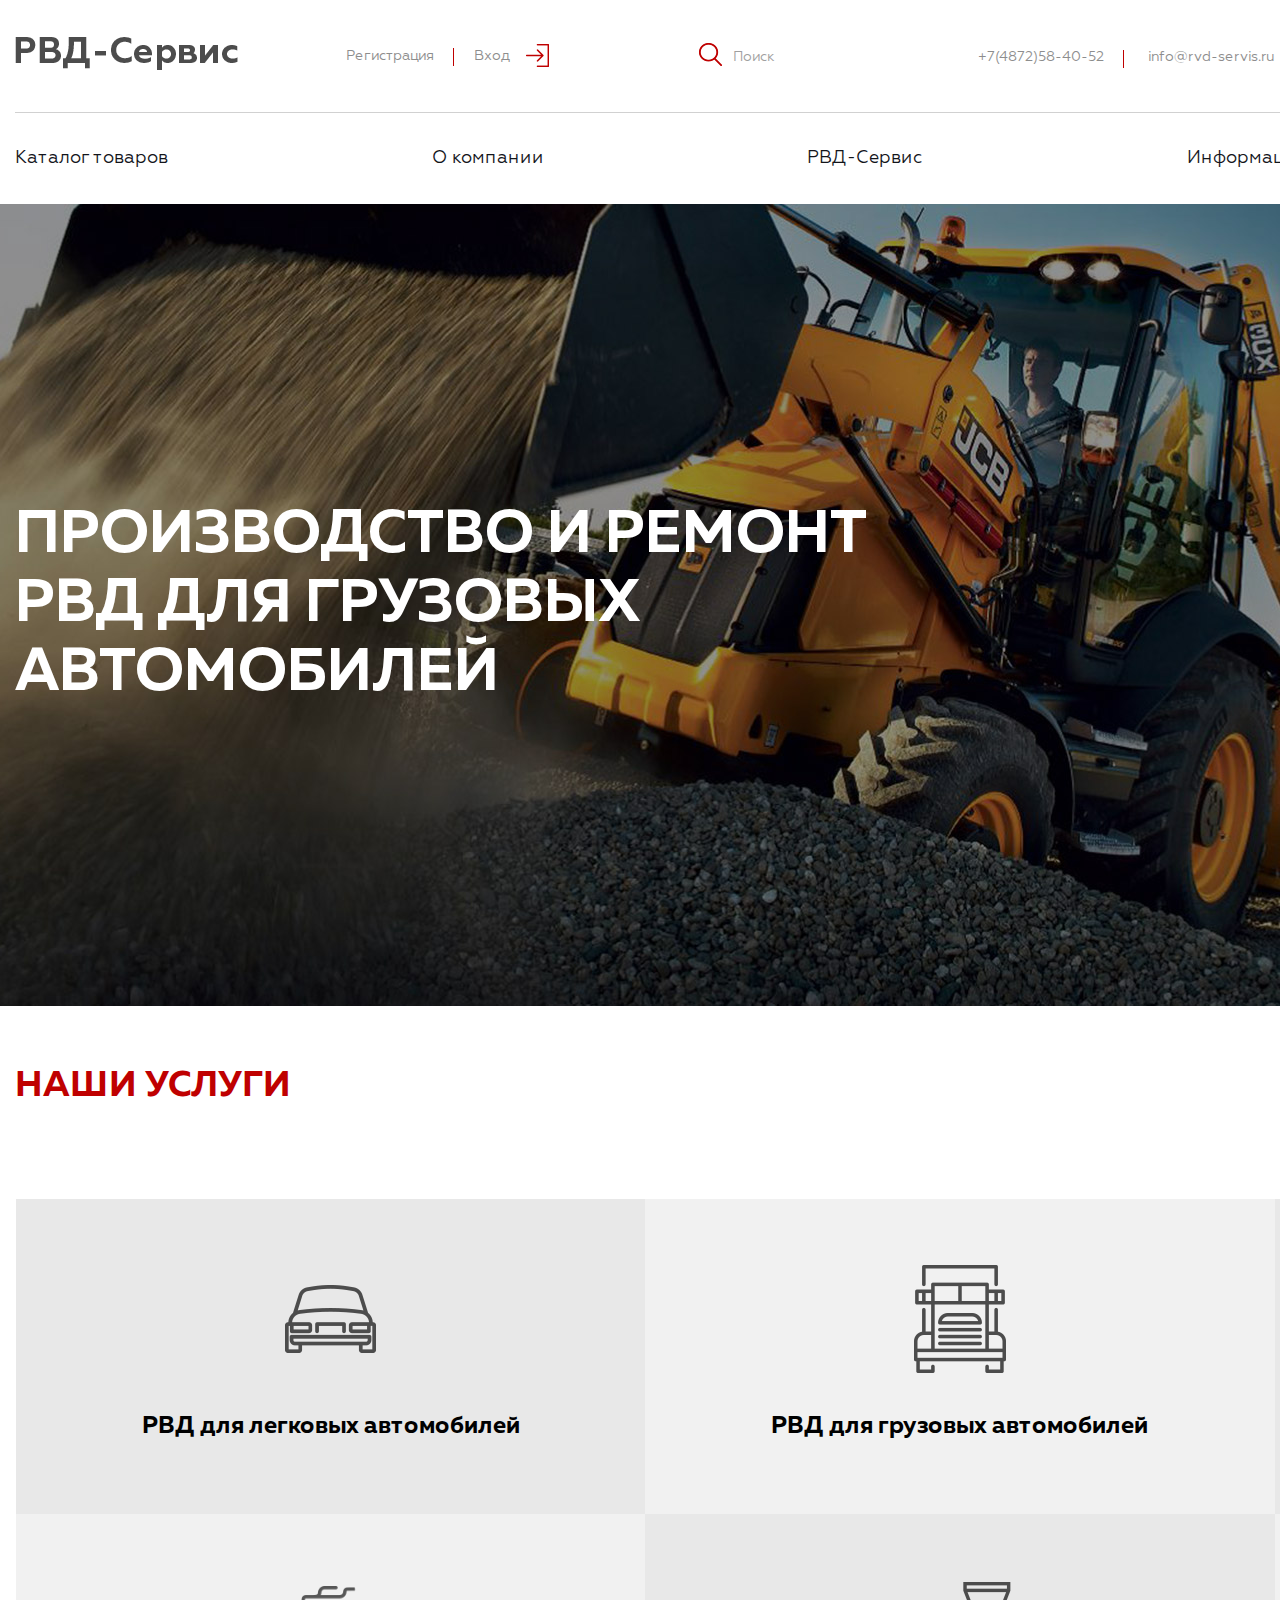
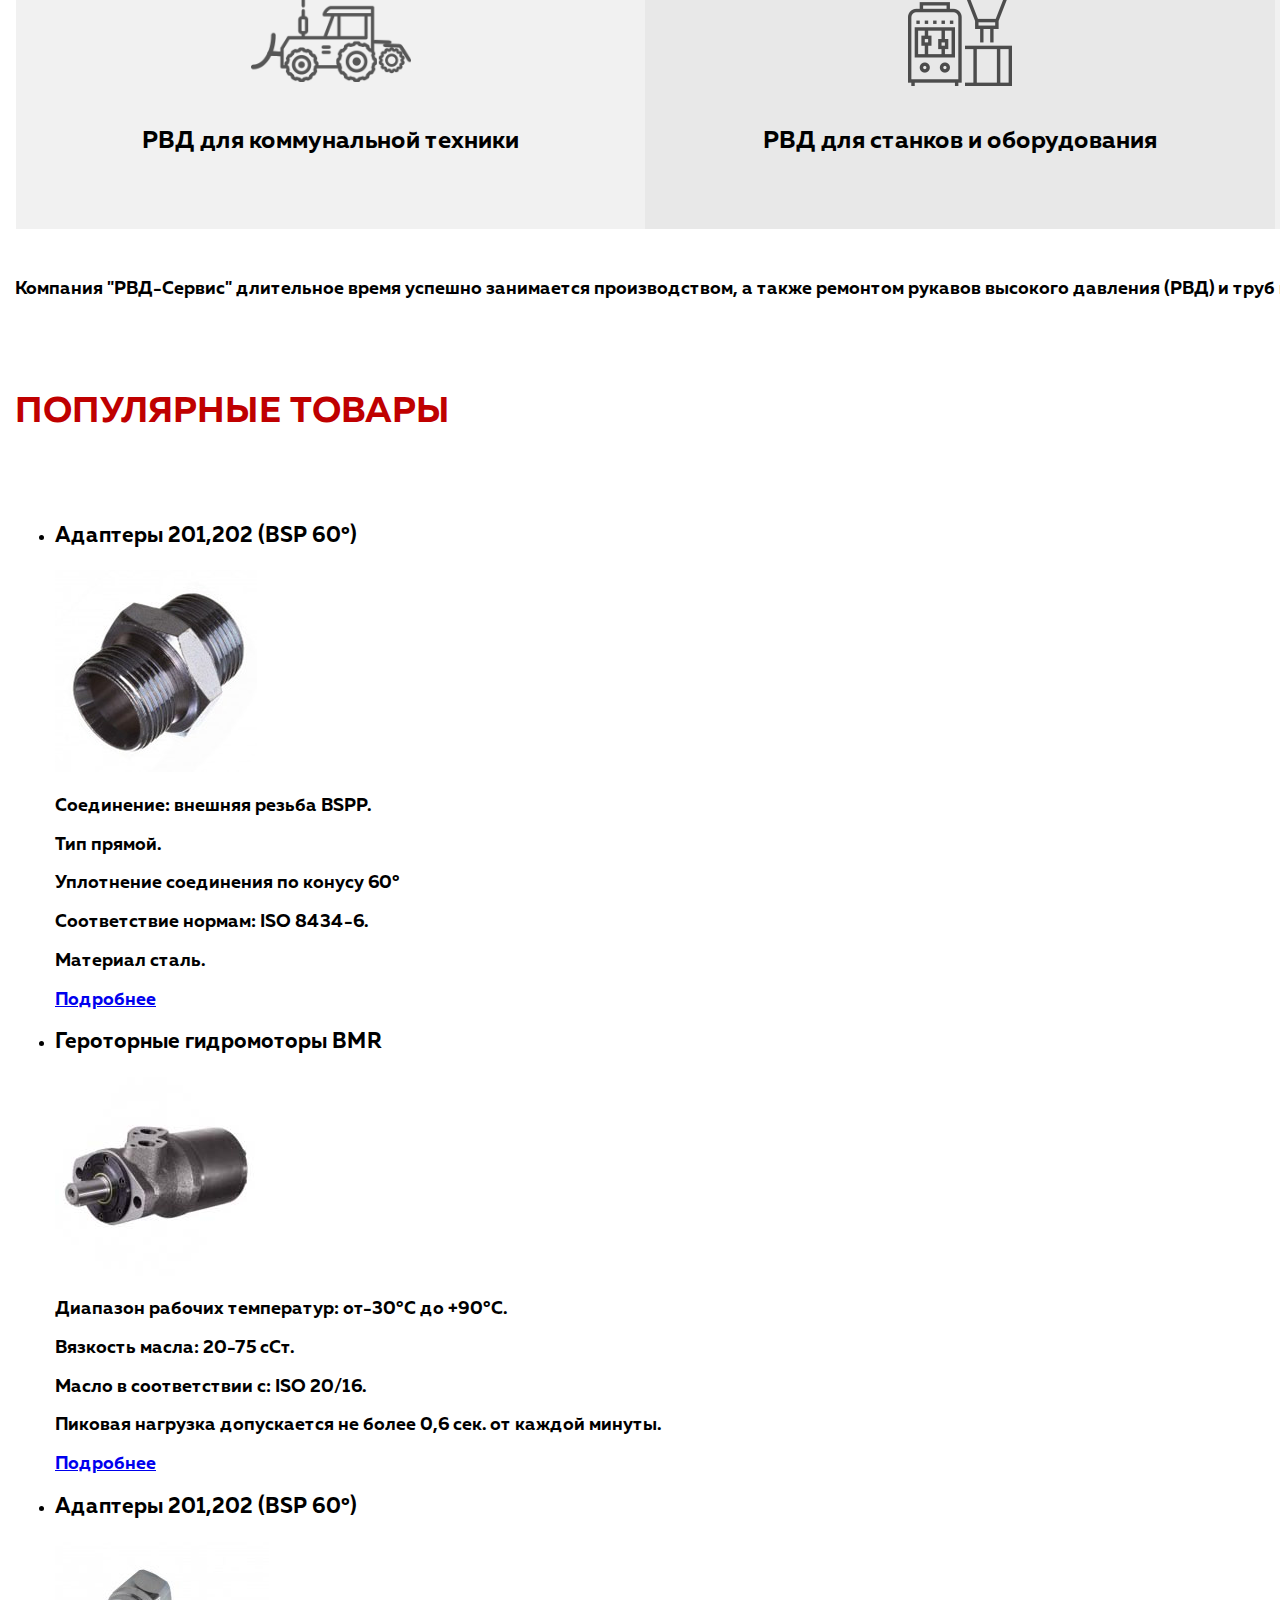
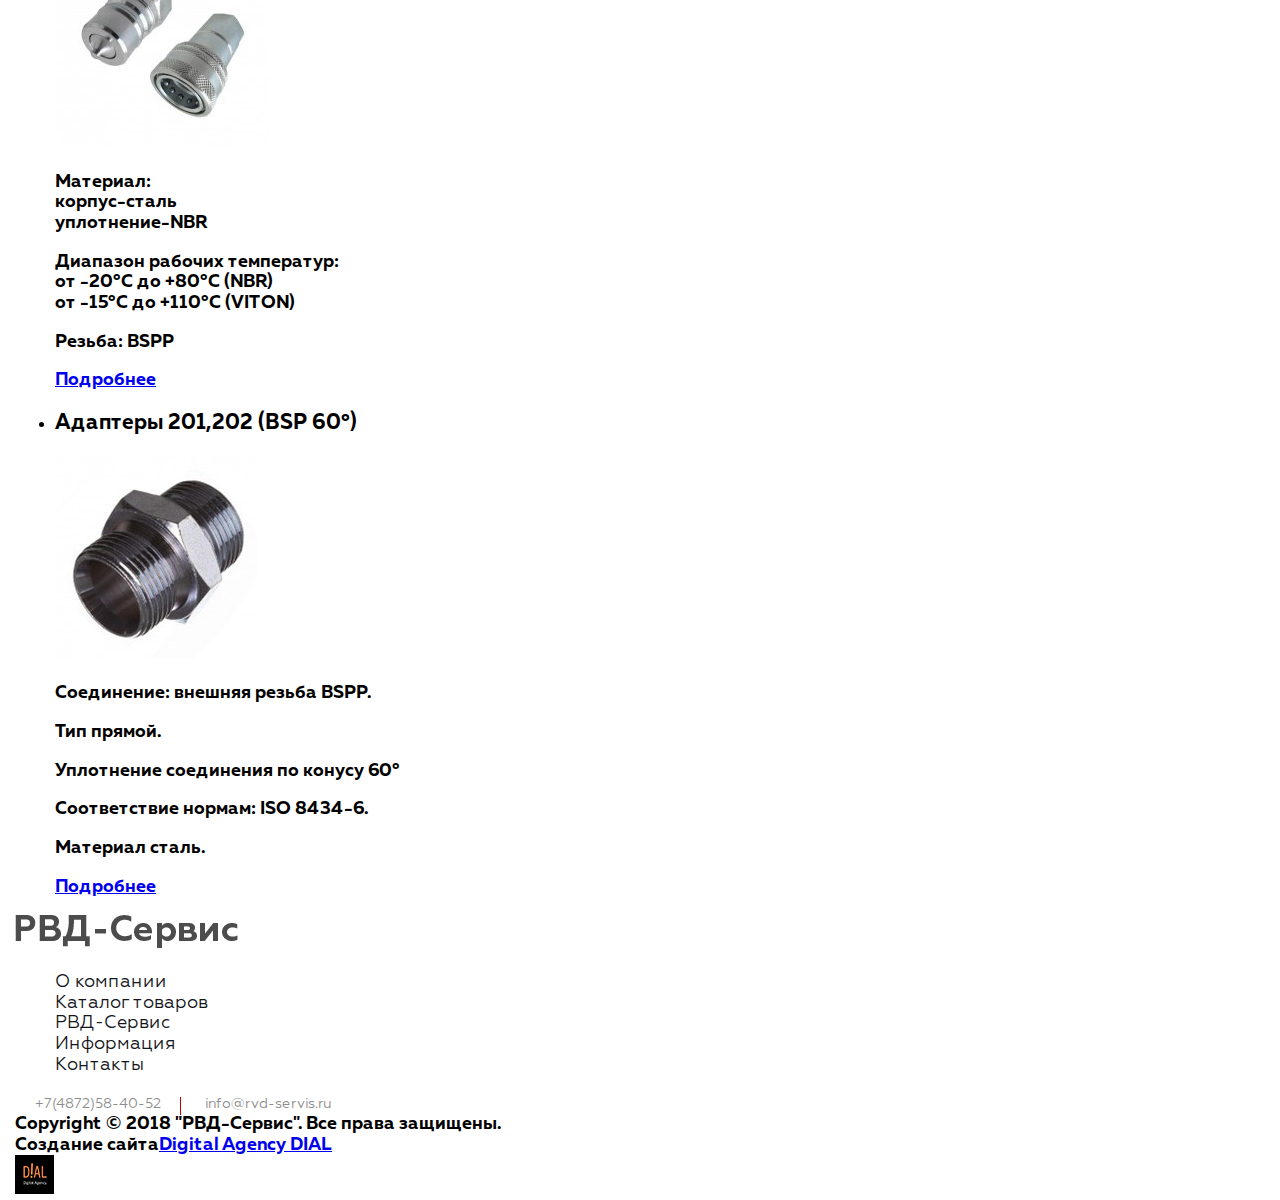
==== index.html @ 9e404eb4 "разметка + стилизация исправление" ====
<!DOCTYPE html>
<html lang="ru">
  <head>
    <meta charset="utf-8">
    <title>РВД-Сервис</title>
    <link rel="stylesheet" href="css/normalize.css">
    <link rel="stylesheet" href="css/style.css">
  </head>

  <body>

    <header class="header">

      <div class="container">

       <div class="header__top">

        <div class="header__logo logo"><img class="logo__image" src="images/logo.png" alt="Логотип РВД-Сервис"></div>

        <div class="header__username">
          <a class="header__login greytext greytext--line" href="#">Регистрация</a>
          <a class="header__login greytext greytext--icon" href="#">Вход</a>
        </div>

        <form class="header__search-form search-form" action="" method="get">
          <input class="search-form__search-text" type="text" name="search-text" placeholder="Поиск">
          <input class="search-form__btn" type="submit" value="">
        </form>

        <div class="header__contact">
          <a class="header__contact-link greytext greytext--line" href="tel:+74872584052">+7(4872)58-40-52</a>
          <a class="header__contact-link greytext" href="mailto:info@rvd-servis.ru">info@rvd-servis.ru</a>
        </div>

        <div class="header__feedback">
          <button class="header__callme-btn greytext greytext--img-phone" type="button">Перезвонить мне</button>
        </div>

        <div class="header__cart">
          <a class="header__cart-link" href="#"><div class="header__number">2</div></a>
        </div>
      </div>

      <div class="header__bottom">

        <nav class="header__navigation navigation">

          <ul class="navigation__list">
            <li class="navigation__item"><a class="navigation__link navigation__link--arrow" href="#">Каталог товаров</a></li>
            <li class="navigation__item"><a class="navigation__link" href="#">О компании</a></li>
            <li class="navigation__item"><a class="navigation__link navigation__link--lines navigation__link--arrowright" href="#">РВД-Сервис</a></li>
            <li class="navigation__item"><a class="navigation__link" href="#">Информация</a></li>
            <li class="navigation__item"><a class="navigation__link" href="#">Контакты</a></li>
          </ul>

        </nav>
      </div>
    </div>
   </header>

    <main class="main">
      <h1 class="visually-hidden">РВД-Сервис</h1>

      <div class="banner">
         <div class="container">
           <div class="banner__title">ПРОИЗВОДСТВО И РЕМОНТ РВД ДЛЯ ГРУЗОВЫХ АВТОМОБИЛЕЙ</div>
         </div>
      </div>

     <section class="services">

       <div class="container">
         <h2 class="services__title">НАШИ УСЛУГИ</h2>
       </div>

         <div class="container container--big">

           <ul class="services__list">

             <li class="services__item">
               <div class="services__icon"><img class="services__image" src="images/services_1.png" alt="Иконка легковой машины"></div>
               <h3 class="services__item-title">РВД для легковых автомобилей</h3>
             </li>

             <li class="services__item">
               <div class="services__icon"><img class="services__image" src="images/services_2.png" alt="Иконка грузовика"></div>
               <h3 class="services__item-title">РВД для грузовых автомобилей</h3>
             </li>

             <li class="services__item">
               <div class="services__icon"><img class="services__image" src="images/services_3.png" alt="Иконка мойки"></div>
               <h3 class="services__item-title">РВД для моек высокого давления</h3>
             </li>

             <li class="services__item">
               <div class="services__icon"><img class="services__image" src="images/services_4.png" alt="Иконка трактора"></div>
               <h3 class="services__item-title">РВД для коммунальной техники</h3>

             <li class="services__item">
               <div class="services__icon"><img class="services__image" src="images/services_5.png" alt="Иконка мойки"></div>
               <h3 class="services__item-title">РВД для станков и оборудования</h3>
             </li>

             <li class="services__item">
               <div class="services__icon"><img class="services__image" src="images/services_6.png" alt="Иконка моечной машины"></div>
               <h3 class="services__item-title">РВД для каналопромывочных машин</h3>
             </li>
           </ul>
          </div>

        <div class="container">

           <div class="services__text">Компания "РВД-Сервис" длительное время успешно занимается производством,
            а также ремонтом рукавов высокого давления (РВД) и труб высокого давления (ТВД).
           </div>

         </div>
       </div>
     </section>

     <section class="popular">

       <div class="container">

         <h2 class="popular__title">ПОПУЛЯРНЫЕ ТОВАРЫ</h2>

           <ul class="popular__list">

             <li class="popular__item">
               <h3 class="popular__item-title">Адаптеры 201,202 (BSP 60°)</h3>
                 <div class="popular__picture"><img class="popular__image" src="images/item_1.jpg" alt="Фото первого адаптера"></div>

                 <p class="popular__desc">Соединение: внешняя резьба BSPP.</p>
                 <p class="popular__desc">Тип прямой.</p>
                 <p class="popular__desc">Уплотнение соединения по конусу 60°</p>
                 <p class="popular__desc">Соответствие нормам: ISO 8434-6.</p>
                 <p class="popular__desc">Материал сталь.</p>

              <a class="popular__link" href="#">Подробнее<div class="popular__arrow"></div></a>
             </li>

             <li class="popular__item">
               <h3 class="popular__item-title">Героторные гидромоторы BMR</h3>
                 <div class="popular__picture"><img class="popular__image" src="images/item_2.jpg" alt="Фото гидромотора"></div>

                 <p class="popular__desc">Диапазон рабочих температур: от-30°C до +90°C.</p>
                 <p class="popular__desc">Вязкость масла: 20-75 сСт.</p>
                 <p class="popular__desc">Масло в соответствии с: ISO 20/16.</p>
                 <p class="popular__desc">Пиковая нагрузка допускается не более 0,6 сек. от каждой минуты.</p>

               <a class="popular__link" href="#">Подробнее<div class="popular__arrow"></div></a>
             </li>

             <li class="popular__item">
               <h3 class="popular__item-title">Адаптеры 201,202 (BSP 60°)</h3>
                <div class="popular__picture"><img class="popular__image" src="images/item_3.jpg" alt="Фото второго адаптера"></div>

                 <p class="popular__desc">Материал:  <br>корпус-сталь <br>уплотнение-NBR</p>
                 <p class="popular__desc">Диапазон рабочих температур: <br>от -20°C до +80°С (NBR) <br>от -15°C до +110°C (VITON)</p>
                 <p class="popular__desc">Резьба: BSPP</p>

               <a class="popular__link" href="#">Подробнее<div class="popular__arrow"></div></a>
             </li>

             <li class="popular__item">
               <h3 class="popular__item-title">Адаптеры 201,202 (BSP 60°)</h3>
                <div class="popular__picture"><img class="popular__image" src="images/item_4.jpg" alt="Фото первого адаптера"></div>

                 <p class="popular__desc">Соединение: внешняя резьба BSPP.</p>
                 <p class="popular__desc">Тип прямой.</p>
                 <p class="popular__desc">Уплотнение соединения по конусу 60°</p>
                 <p class="popular__desc">Соответствие нормам: ISO 8434-6.</p>
                 <p class="popular__desc">Материал сталь.</p>

              <a class="popular__link" href="#">Подробнее<div class="popular__arrow"></div></a>
           </li>
          </ul>
         </div>
        </section>
       </main>

      <footer class="footer">

        <div class="container">

          <div class="footer__top">

            <div class="footer__logo logo"><img class="logo__image" src="images/logo.png" alt="Логотип РВД-Сервис"></div>

              <ul class="footer__navigation navigation">
                <li class="navigation__item"><a class="navigation__link" href="#">О компании</a></li>
                <li class="navigation__item"><a class="navigation__link" href="#">Каталог товаров</a></li>
                <li class="navigation__item"><a class="navigation__link" href="#">РВД-Сервис</a></li>
                <li class="navigation__item"><a class="navigation__link" href="#">Информация</a></li>
                <li class="navigation__item"><a class="navigation__link" href="#">Контакты</a></li>
              </ul>

           <a class="footer__contact-link greytext greytext--line" href="tel:74872584052">+7(4872)58-40-52</a>
           <a class="footer__contact-link greytext" href="mailto:info@rvd-servis.ru">info@rvd-servis.ru</a>
         </div>

         <div class="footer__bottom">

           <div class="footer__copyright">Copyright © 2018 "РВД-Сервис". Все права защищены.</div>

           <div class="footer__creation">Создание сайта<a class="footer__creation-link" href="#">Digital Agency DIAL</a>

           <div class="footer__creation-logo"><img class="footer__creation-image" src="images/logo_dial.jpg" alt="Логотип DIAL"></div>
         </div>
        </div>
       </div>
      </footer>

     <div class="arrowup"></div>

   </body>
</html>
---- css/style.css ----
@font-face {
   font-family: "Geometria";
   font-style: normal;
   font-weight: normal;
   src: url("../fonts/geometria.woff2") format("woff2"), url("../fonts/geometria.woff") format("woff");
}

@font-face {
   font-family: "Geometria";
   font-style: normal;
   font-weight: 700;
   src: url("../fonts/geometria-bold.woff2") format("woff2"), url("../fonts/geometria-bold.woff") format("woff");
}

@font-face {
   font-family: "Muller";
   font-style: normal;
   font-weight: 700;
   src: url("../fonts/ofont-ru-muller.woff2") format("woff2"), url("../fonts/ofont-ru-muller.woff") format("woff");
}

@font-face {
   font-family: "Muller";
   font-style: normal;
   font-weight: normal;
   src: url("../fonts/ofont-ru-muller.woff2") format("woff2"), url("../fonts/ofont-ru-muller.woff") format("woff");
}

body {
  font-family: "Muller", "Arial", sans-serif;
  font-size: 18px;
  color: black;
}

* {
  box-sizing: border-box;
  position: relative;
}

img {
  max-width: 100%;
}

.container {
  width: 1675px;
  margin: 0 auto;
  padding: 0 15px;           /*????????????????????*/
}

.container--big {
  width: 1920px;
}

.visually-hidden {
  display: none;
}

.header__top {
  display: flex;
  justify-content: space-between;
  margin: 0 auto;
  padding: 35px 0;
  align-items: center;
  border-bottom: 1px solid #d1d1d1;
}

.logo {
  width: 230px;
}

.header__username {
  display: flex;

  align-items: center;
}

.greytext {
  padding: 0 20px;
  font-family: "Geometria", "Arial", sans-serif;
  font-size: 14px;
  color: #8d8d8d;
  text-decoration: none;
  }

.greytext--line::after {
  content: "";
  display: block;
  width: 1px;
  height: 18px;
  background-color: #bf0000;
  position: absolute;
  top: 0;
  right: 0;
}

.greytext--icon::after {
  content: "";
  display: block;
  width: 35px;
  height: 35px;
  position: absolute;
  top: -10px;
  right: -25px;
  background-image: url("../images/entrance.png");
  background-repeat: no-repeat;
  background-position: center;
}

.header__feedback {
  display: flex;
  align-items: center;
}

.header__callme-btn {
  padding-left: -5px;
  border: 0;
  background-color: transparent;
  text-decoration: underline;
}

.greytext--img-phone::before {
  content: "";
  display: block;
  width: 35px;
  height: 35px;
  position: absolute;
  top: -10px;
  left: -15px;
  background-image: url("../images/phone.png");
  background-repeat: no-repeat;
  background-position: center;
}

.search-form {
  padding-left: 120px;          /*!!!!!!!?????????*/
}

.search-form__search-text {
  width: 147px;
  border: 0;
  list-style: none;

}

::placeholder {
  font-family: "Geometria", "Arial", sans-serif;
  font-style: normal;
  font-size: 14px;
  color: #9f9f9f;
  padding-bottom: 2px;
  border-bottom: 1px solid #8d8d8d;
}

.search-form__btn {
  border: 0;
  background-color: transparent;
  display: block;
  width: 30px;
  height: 30px;
  position: absolute;
  top: -5px;
  left: 85px;
  background-image: url("../images/search.png");
  background-repeat: no-repeat;
  background-position: center;
}

.header__cart-link {
  font-style: "Geometria", "Arial", sans-serif;
  font-size: 12px;
  color: #fbf4f4;
  text-decoration: none;
  display: block;
  width: 42px;
  height: 42px;
  background-image: url("../images/cart.png");
  background-color: ;
  background-repeat: no-repeat;
  background-position: center;
}

.header__number {
  display: block;
  position: absolute;
  top: 6px;
  right: -6px;
  z-index: 1;
  background-color: #bf0000;
  width: 20px;
  height: 20px;
  border-radius: 50%;
  display: flex;
  align-items: center;
  justify-content: center;
}

.navigation__list {
  display: flex;
  justify-content: space-between;
  align-items: center;
  margin: 0 auto;
  padding: 35px 0;
}

.navigation__item {
  list-style: none;
}

.navigation__link {
  font-family: "Geometria", "Arial", sans-serif;
  font-size: 18px;
  color: #13151b;
  text-decoration: none;
}

.navigation__link--lines:hover {
  padding: 10px;
  text-align: center;
  border-top: 1px solid #bf0000;
  border-bottom: 1px solid #bf0000;
}

.navigation__link--arrow:hover::after {
  content: "";
  display: block;
  position: absolute;
  top: 9px;
  right: -25px;
  width: 5px;
  height: 5px;
  border-right: 1px solid #000000;
  border-bottom: 1px solid #000000;
  transform: rotate(45deg);
  }

.navigation__link--arrowright:hover::after {
  content: "";
  display: block;
  position: absolute;
  top: 19px;
  right: -20px;
  width: 5px;
  height: 5px;
  border-right: 1px solid #000000;
  border-bottom: 1px solid #000000;
  transform: rotate(-45deg);
}

/*.header__cart {
  content: "";
  display: block;
  width: 42px;
  height: 42px;
  background-image: url("../images/cart.png");
  background-repeat: no-repeat;
  background-position: center;
  list-style: none;
}

.header__cart::after {
  content: "";
  display: block;
  position: absolute;
  top: 0px;
  right: -5px;
  width: 22px;
  height: 22px;
  background-image: url("../images/cart_ellipse.png");
  background-repeat: no-repeat;
  background-position: center;
}*/

.banner {
  display: flex;
  padding: 0;
  align-items: center;
  width: 100%;
  min-height: 802px;
  background: url("../images/banner_big.jpg");
  background-repeat: no-repeat;
  background-position: center;
}

.banner__title {
  font-family: "Muller", "Arial", sans-serif;
  font-size: 60px;
  color: #ffffff;
  width: 872px;
}

.services__title {
  margin: 60px 0 92px;
  display: flex;
  align-items: center;
  font-family: "Muller", "Arial", sans-serif;
  font-size: 36px;
  color: #bf0000;
}

.services__list {
  display: flex;
  flex-wrap: wrap;
  justify-content: center;
  list-style: none;
  padding: 0;
}

.services__item {
  display: flex;
  align-items: center;
  justify-content: center;
  flex-direction: column;
  width: 33.3%;
  height: 315px;
}

.services__item:nth-child(odd) {
  background-color: #e8e8e8;
}

.services__item:nth-child(even) {
  background-color: #f1f1f1;
}

.services__item-title {
  display: flex;
  align-items: center;
  font-family: "Muller", "Arial", sans-serif;
  font-size: 24px;
  color: #000000;
}

.services__icon {
  display: block;
  width: 160px;
  height: 140px;
  display: flex;
  align-items: center;
  justify-content: center;
}

.services__text {
  margin: 50px 0;
  display: flex;
  align-items: center;
  font-family: "Muller", "Arial", sans-serif;
  font-size: 18px;
  color: #000000;
}

.popular__title {
  margin: 92px 0;
  font-family: "Muller", "Arial", sans-serif;
  font-size: 36px;
  color: #bf0000;
}
















/*@media (max-width: 720px) {


}*/




/*.header-top {
  display: flex;
  justify-content: space-between;
}
.navigation__list {
  display: flex;
  justify-content: space-around;
}




  .services__list {

    display: flex;
    flex-wrap: wrap;
    justify-content: center;
  }

  .services__item {

    width: 33.3%;
  }

  .popular__list {
    display: flex;
    justify-content: space-around;
  }*/



















  /*.visually-hidden {
    display: none;
  }

  .header__top {
    display: flex;
    justify-content: space-between;
    align-items: center;
    padding: 35px 0;
  }

  .logo {
    width: 230px;
  }

  .header__username {
    display: flex;
  }

  .greytext {
    padding: 0 20px;
    font-family: "Geometria", "Arial", sans-serif;
    font-size: 14px;
    color: #8d8d8d;
    text-decoration: none;
  }*/

  /*.greytext--line::after {
    content: "";
    display: block;
    width: 1px;
    height: 18px;
    background-color: #bf0000;
    position: absolute;
    top: 0;
    right: 0;
  }

  .greytext--icon::after {
    content: "";
    display: block;
    width: 35px;
    height: 35px;
    position: absolute;
    top: -10px;
    right: -25px;
    background-image: url("../images/entrance.png");
    background-repeat: no-repeat;
    background-position: center;
  }

  .navigation__list {
    padding: 0;
    margin: 0;
    list-style: none;
  }*/
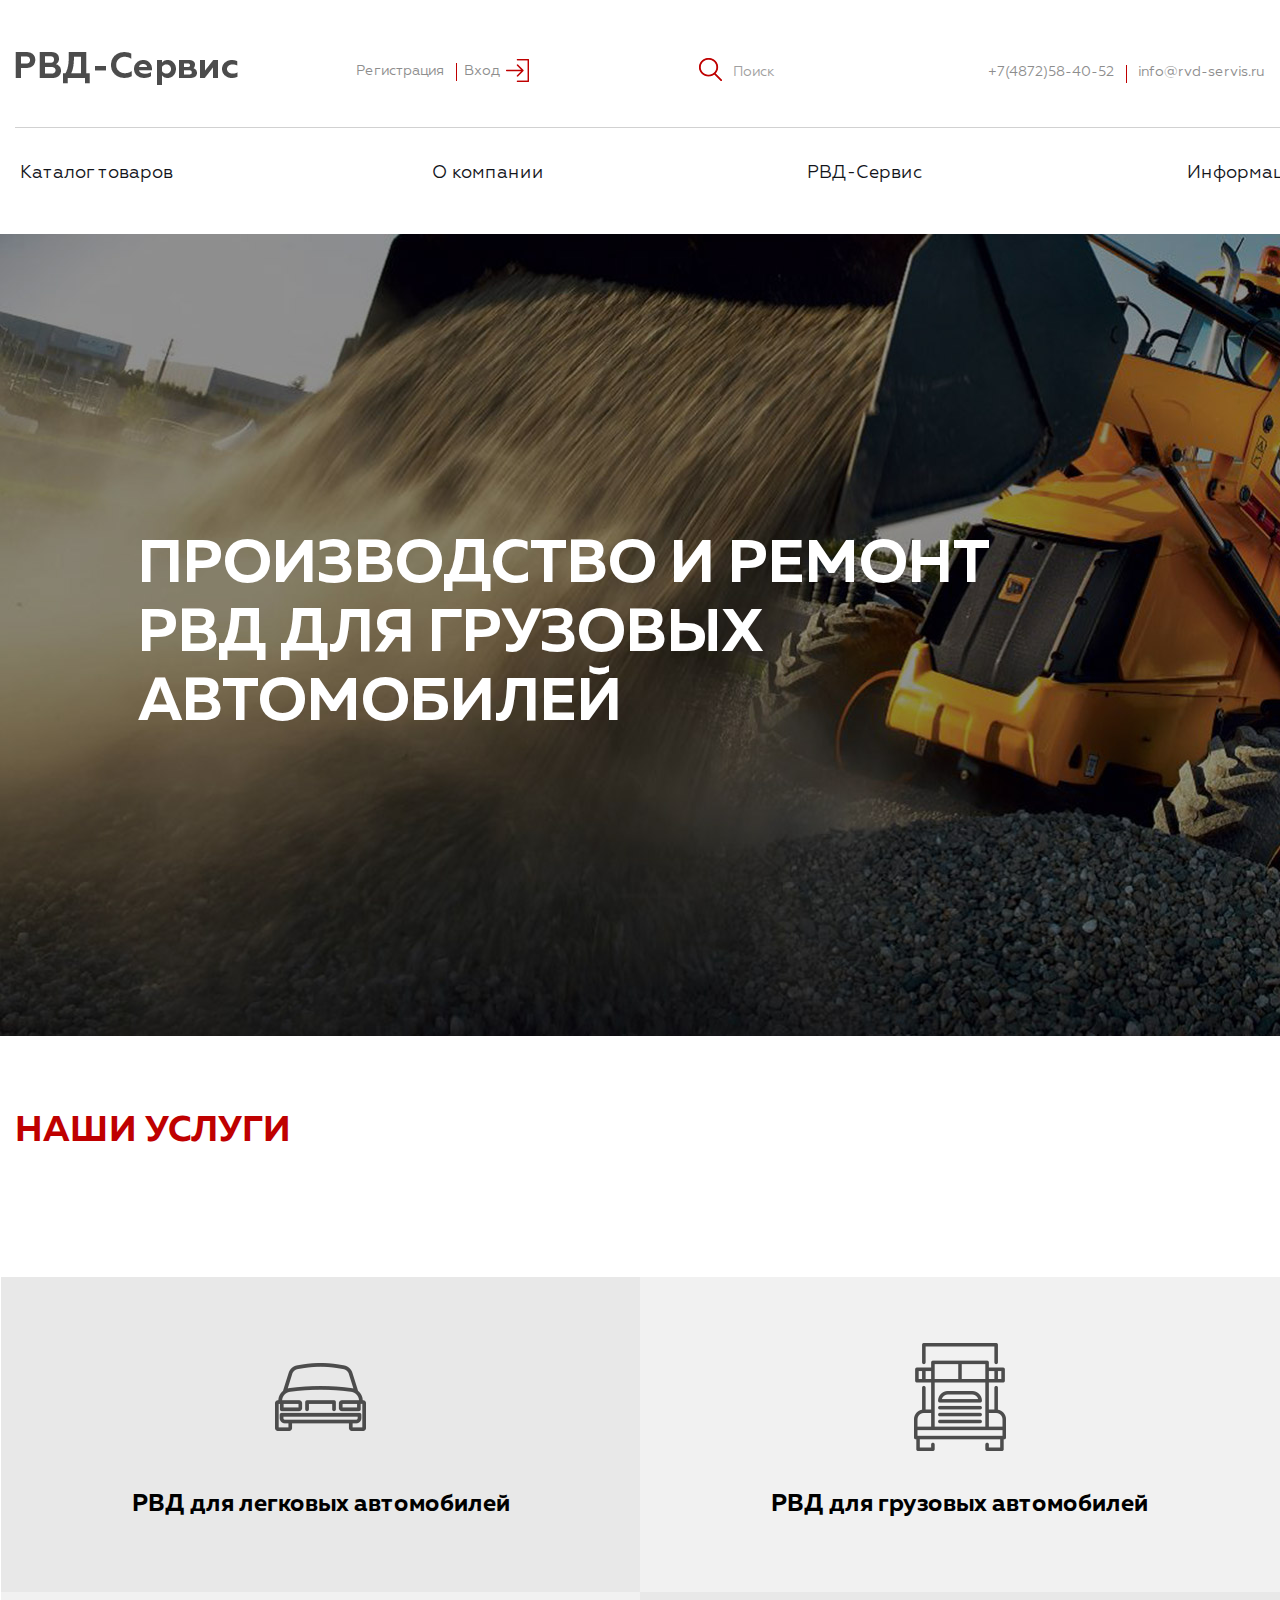
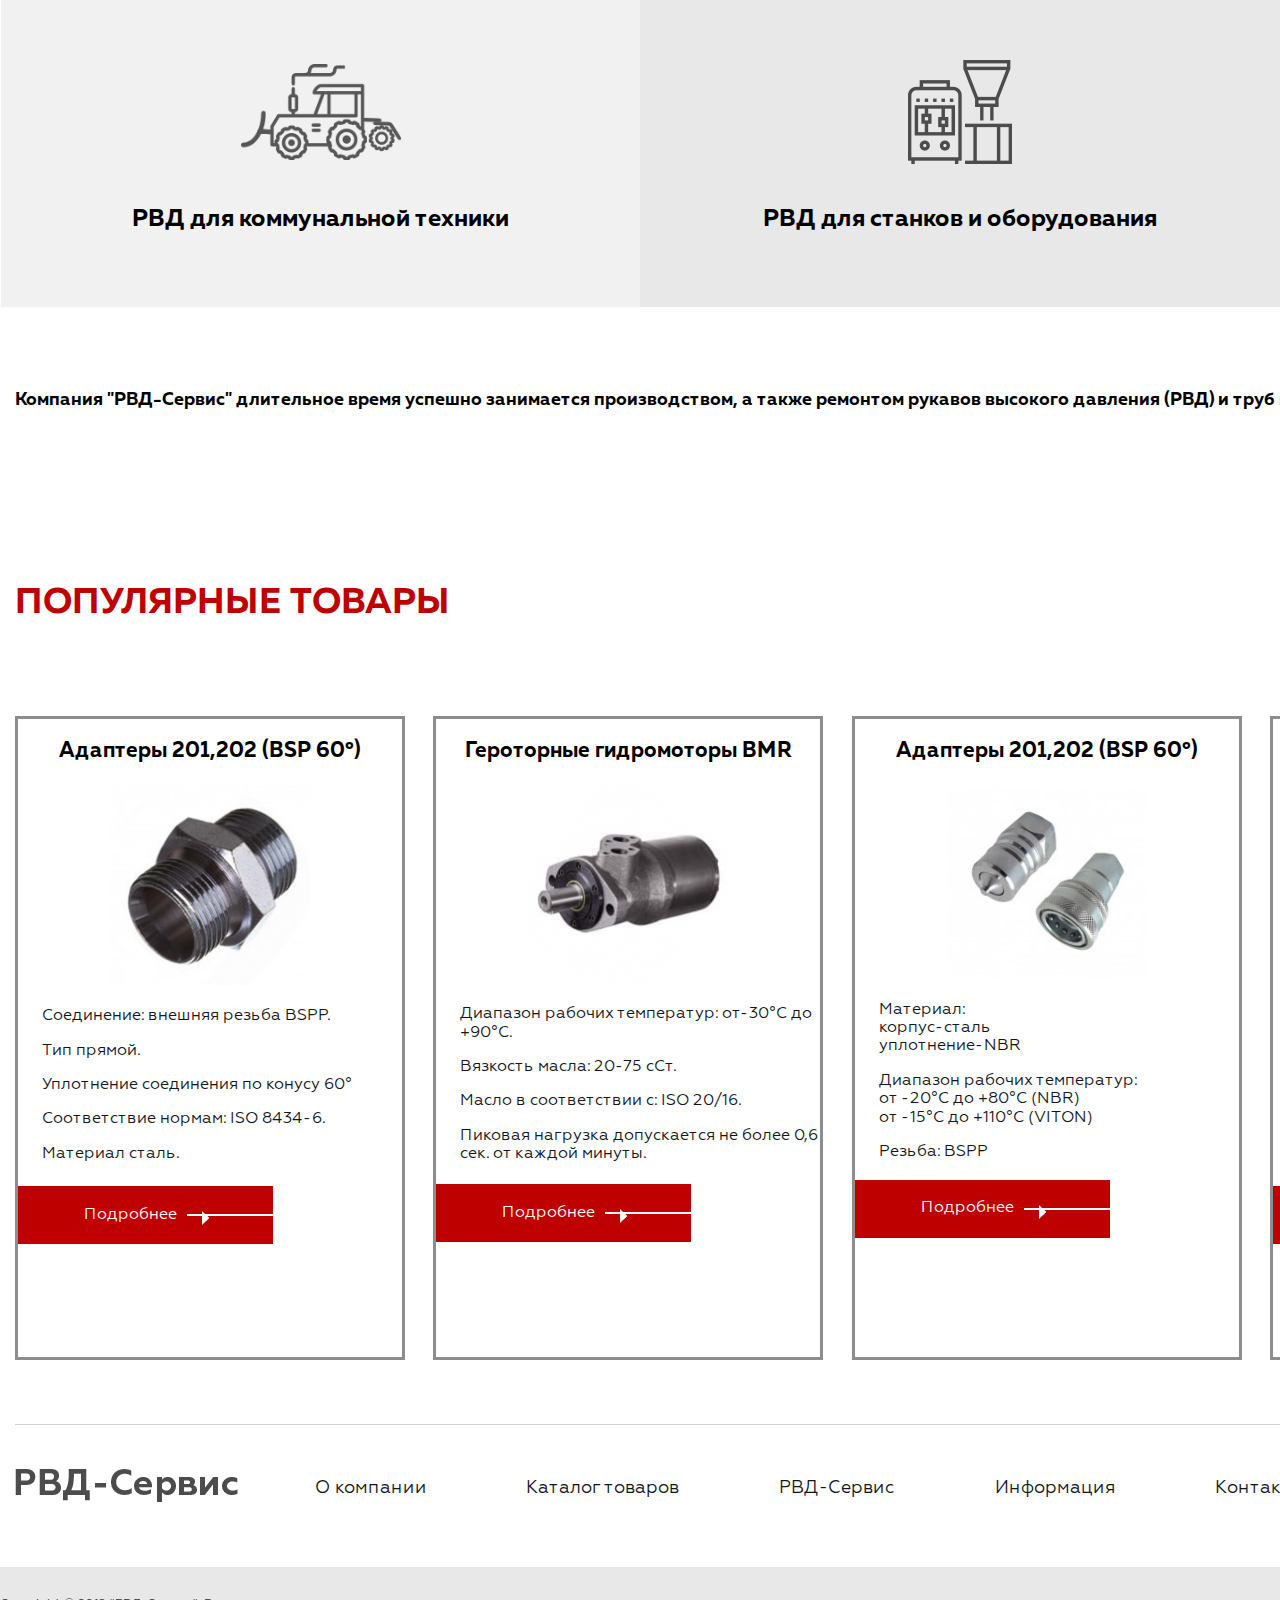
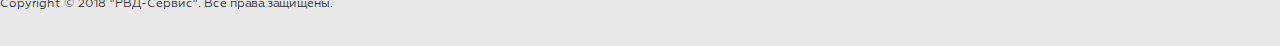
==== commit 21ba560f: "продолжение стилизации" ====
--- a/index.html
+++ b/index.html
@@ -130,11 +130,13 @@
                <h3 class="popular__item-title">Адаптеры 201,202 (BSP 60°)</h3>
                  <div class="popular__picture"><img class="popular__image" src="images/item_1.jpg" alt="Фото первого адаптера"></div>
 
-                 <p class="popular__desc">Соединение: внешняя резьба BSPP.</p>
-                 <p class="popular__desc">Тип прямой.</p>
-                 <p class="popular__desc">Уплотнение соединения по конусу 60°</p>
-                 <p class="popular__desc">Соответствие нормам: ISO 8434-6.</p>
-                 <p class="popular__desc">Материал сталь.</p>
+                  <div class="popular__desc">
+                    <p class="popular__desc-item">Соединение: внешняя резьба BSPP.</p>
+                    <p class="popular__desc-item">Тип прямой.</p>
+                    <p class="popular__desc-item">Уплотнение соединения по конусу 60°</p>
+                    <p class="popular__desc-item">Соответствие нормам: ISO 8434-6.</p>
+                    <p class="popular__desc-item">Материал сталь.</p>
+                  </div>
 
               <a class="popular__link" href="#">Подробнее<div class="popular__arrow"></div></a>
              </li>
@@ -143,10 +145,12 @@
                <h3 class="popular__item-title">Героторные гидромоторы BMR</h3>
                  <div class="popular__picture"><img class="popular__image" src="images/item_2.jpg" alt="Фото гидромотора"></div>
 
-                 <p class="popular__desc">Диапазон рабочих температур: от-30°C до +90°C.</p>
-                 <p class="popular__desc">Вязкость масла: 20-75 сСт.</p>
-                 <p class="popular__desc">Масло в соответствии с: ISO 20/16.</p>
-                 <p class="popular__desc">Пиковая нагрузка допускается не более 0,6 сек. от каждой минуты.</p>
+                  <div class="popular__desc">
+                    <p class="popular__desc-item">Диапазон рабочих температур: от-30°C до +90°C.</p>
+                    <p class="popular__desc-item">Вязкость масла: 20-75 сСт.</p>
+                    <p class="popular__desc-item">Масло в соответствии с: ISO 20/16.</p>
+                    <p class="popular__desc-item">Пиковая нагрузка допускается не более 0,6 сек. от каждой минуты.</p>
+                  </div>
 
                <a class="popular__link" href="#">Подробнее<div class="popular__arrow"></div></a>
              </li>
@@ -155,9 +159,11 @@
                <h3 class="popular__item-title">Адаптеры 201,202 (BSP 60°)</h3>
                 <div class="popular__picture"><img class="popular__image" src="images/item_3.jpg" alt="Фото второго адаптера"></div>
 
-                 <p class="popular__desc">Материал:  <br>корпус-сталь <br>уплотнение-NBR</p>
-                 <p class="popular__desc">Диапазон рабочих температур: <br>от -20°C до +80°С (NBR) <br>от -15°C до +110°C (VITON)</p>
-                 <p class="popular__desc">Резьба: BSPP</p>
+                  <div class="popular__desc">
+                    <p class="popular__desc-item">Материал:  <br>корпус-сталь <br>уплотнение-NBR</p>
+                    <p class="popular__desc-item">Диапазон рабочих температур: <br>от -20°C до +80°С (NBR) <br>от -15°C до +110°C (VITON)</p>
+                    <p class="popular__desc-item">Резьба: BSPP</p>
+                  </div>
 
                <a class="popular__link" href="#">Подробнее<div class="popular__arrow"></div></a>
              </li>
@@ -166,11 +172,13 @@
                <h3 class="popular__item-title">Адаптеры 201,202 (BSP 60°)</h3>
                 <div class="popular__picture"><img class="popular__image" src="images/item_4.jpg" alt="Фото первого адаптера"></div>
 
-                 <p class="popular__desc">Соединение: внешняя резьба BSPP.</p>
-                 <p class="popular__desc">Тип прямой.</p>
-                 <p class="popular__desc">Уплотнение соединения по конусу 60°</p>
-                 <p class="popular__desc">Соответствие нормам: ISO 8434-6.</p>
-                 <p class="popular__desc">Материал сталь.</p>
+                  <div class="popular__desc">
+                    <p class="popular__desc-item">Соединение: внешняя резьба BSPP.</p>
+                    <p class="popular__desc-item">Тип прямой.</p>
+                    <p class="popular__desc-item">Уплотнение соединения по конусу 60°</p>
+                    <p class="popular__desc-item">Соответствие нормам: ISO 8434-6.</p>
+                    <p class="popular__desc-item">Материал сталь.</p>
+                  </div>
 
               <a class="popular__link" href="#">Подробнее<div class="popular__arrow"></div></a>
            </li>
@@ -195,18 +203,26 @@
                 <li class="navigation__item"><a class="navigation__link" href="#">Контакты</a></li>
               </ul>
 
-           <a class="footer__contact-link greytext greytext--line" href="tel:74872584052">+7(4872)58-40-52</a>
-           <a class="footer__contact-link greytext" href="mailto:info@rvd-servis.ru">info@rvd-servis.ru</a>
-         </div>
+            <div class="footer__contact">
+              <a class="footer__contact-link greytext greytext--line" href="tel:74872584052">+7(4872)58-40-52</a>
+              <a class="footer__contact-link greytext" href="mailto:info@rvd-servis.ru">info@rvd-servis.ru</a>
+            </div>
+         </div>
+       </div>
 
          <div class="footer__bottom">
 
-           <div class="footer__copyright">Copyright © 2018 "РВД-Сервис". Все права защищены.</div>
-
-           <div class="footer__creation">Создание сайта<a class="footer__creation-link" href="#">Digital Agency DIAL</a>
-
-           <div class="footer__creation-logo"><img class="footer__creation-image" src="images/logo_dial.jpg" alt="Логотип DIAL"></div>
-         </div>
+           <div class="container container--big">
+
+             <div class="footer__info">
+
+               <div class="footer__copyright">Copyright © 2018 "РВД-Сервис". Все права защищены.</div>
+                 <div class="footer__creation-block">
+                   <div class="footer__creation">Создание сайта<a class="footer__creation-link" href="#">Digital Agency DIAL</a></div>
+                   <div class="footer__creation-logo"><img class="footer__creation-image" src="images/logo_dial.jpg" alt="Логотип DIAL"></div>
+                 </div>
+            </div>
+          </div>
         </div>
        </div>
       </footer>
--- a/css/style.css
+++ b/css/style.css
@@ -26,6 +26,8 @@
    src: url("../fonts/ofont-ru-muller.woff2") format("woff2"), url("../fonts/ofont-ru-muller.woff") format("woff");
 }
 
+/*@media*/
+
 body {
   font-family: "Muller", "Arial", sans-serif;
   font-size: 18px;
@@ -44,11 +46,13 @@
 .container {
   width: 1675px;
   margin: 0 auto;
-  padding: 0 15px;           /*????????????????????*/
+  padding: 15px;
+
 }
 
 .container--big {
   width: 1920px;
+  padding: 0;
 }
 
 .visually-hidden {
@@ -70,12 +74,11 @@
 
 .header__username {
   display: flex;
-
   align-items: center;
 }
 
 .greytext {
-  padding: 0 20px;
+  padding: 0 10px;
   font-family: "Geometria", "Arial", sans-serif;
   font-size: 14px;
   color: #8d8d8d;
@@ -90,7 +93,7 @@
   background-color: #bf0000;
   position: absolute;
   top: 0;
-  right: 0;
+  right: -3px;
 }
 
 .greytext--icon::after {
@@ -106,6 +109,19 @@
   background-position: center;
 }
 
+.greytext--img-phone::before {
+  content: "";
+  display: block;
+  width: 35px;
+  height: 35px;
+  position: absolute;
+  top: -10px;
+  left: -20px;
+  background-image: url("../images/phone.png");
+  background-repeat: no-repeat;
+  background-position: center;
+}
+
 .header__feedback {
   display: flex;
   align-items: center;
@@ -118,19 +134,6 @@
   text-decoration: underline;
 }
 
-.greytext--img-phone::before {
-  content: "";
-  display: block;
-  width: 35px;
-  height: 35px;
-  position: absolute;
-  top: -10px;
-  left: -15px;
-  background-image: url("../images/phone.png");
-  background-repeat: no-repeat;
-  background-position: center;
-}
-
 .search-form {
   padding-left: 120px;          /*!!!!!!!?????????*/
 }
@@ -139,7 +142,6 @@
   width: 147px;
   border: 0;
   list-style: none;
-
 }
 
 ::placeholder {
@@ -210,12 +212,15 @@
   font-family: "Geometria", "Arial", sans-serif;
   font-size: 18px;
   color: #13151b;
+  padding: 0 5px;
   text-decoration: none;
 }
 
+.navigation__link--lines {
+  padding: 10px;
+}
+
 .navigation__link--lines:hover {
-  padding: 10px;
-  text-align: center;
   border-top: 1px solid #bf0000;
   border-bottom: 1px solid #bf0000;
 }
@@ -246,35 +251,11 @@
   transform: rotate(-45deg);
 }
 
-/*.header__cart {
-  content: "";
-  display: block;
-  width: 42px;
-  height: 42px;
-  background-image: url("../images/cart.png");
-  background-repeat: no-repeat;
-  background-position: center;
-  list-style: none;
-}
-
-.header__cart::after {
-  content: "";
-  display: block;
-  position: absolute;
-  top: 0px;
-  right: -5px;
-  width: 22px;
-  height: 22px;
-  background-image: url("../images/cart_ellipse.png");
-  background-repeat: no-repeat;
-  background-position: center;
-}*/
-
 .banner {
   display: flex;
+  align-items: center;
   padding: 0;
-  align-items: center;
-  width: 100%;
+  width: 1920px;
   min-height: 802px;
   background: url("../images/banner_big.jpg");
   background-repeat: no-repeat;
@@ -289,12 +270,12 @@
 }
 
 .services__title {
-  margin: 60px 0 92px;
   display: flex;
   align-items: center;
   font-family: "Muller", "Arial", sans-serif;
   font-size: 36px;
   color: #bf0000;
+  margin: 60px 0 92px;
 }
 
 .services__list {
@@ -333,7 +314,7 @@
 .services__icon {
   display: block;
   width: 160px;
-  height: 140px;
+  min-height: 140px;
   display: flex;
   align-items: center;
   justify-content: center;
@@ -355,12 +336,166 @@
   color: #bf0000;
 }
 
-
-
-
-
-
-
+.popular__list {
+  display: flex;
+  justify-content: space-between;
+  list-style: none;
+  padding: 0;
+}
+
+.popular__item {
+  display: block;
+  width: 390px;
+  min-height: 644px;
+  border: 3px solid #8d8d8d;
+  display: flex;
+  flex-direction: column;
+}
+
+.popular__item-title {
+  display: flex;
+  justify-content: center;
+  align-items: center;
+}
+
+.popular__picture {
+  display: block;
+  width: 200px;
+  min-height: 165px;
+  margin: 0 auto;
+}
+
+.popular__image {
+  transition: 0.4s;
+}
+
+.popular__image:hover {
+  width: 250px;
+  transform: scale(1.15, 1.15);
+}
+
+.popular__desc {
+  margin-left: 24px;
+  min-height: 195px;
+}
+
+.popular__desc-item {
+  font-family: "Geometria", "Arial", sans-serif;
+  font-size: 16px;
+  color: #13151b;
+  display: block;
+}
+
+.popular__link {
+  display: block;
+  width: 255px;
+  min-height: 58px;
+  font-family: "Geometria", "Arial", sans-serif;
+  font-size: 16px;
+  color: #ffffff;
+  background-color: #bf0000;
+  text-decoration: none;
+  display: flex;
+  justify-content: center;
+  align-items: center;
+}
+
+.popular__arrow {
+  display: block;
+  width: 20px;
+  height: 10px;
+  margin-left: 10px;
+}
+
+.popular__arrow::before {
+  content: "";
+  width: 100px;
+  height: 2px;
+  background-color: #ffffff;
+  position: absolute;
+  left: 0;
+  top: 4px;
+}
+
+.popular__arrow::after {
+  content: "";
+  display: block;
+  width: 0;
+  height: 0;
+  border: 5px solid #ffffff;
+  border-bottom-color: transparent;
+  border-left-color: transparent;
+  position: absolute;
+  right: 0;
+  top: 3px;
+  transform: rotate(45deg);
+}
+
+.footer__top {
+  display: flex;
+  justify-content: space-between;
+  margin-top: 16px;
+  padding: 35px 0;
+  align-items: center;
+  border-top: 1px solid #d1d1d1;
+}
+
+.footer__navigation {
+  display: flex;
+  justify-content: space-between;
+  align-items: center;
+  width: 1000px;
+  margin-left: 10px;
+  padding: 0;
+}
+
+.footer__bottom {
+  width: 1920px;
+  min-height: 79px;
+  background-color: #e8e8e8;
+}
+
+.footer__info {
+  display: flex;
+  justify-content: space-between;
+  align-items: center;
+  padding: 16px 0;
+  
+  width: 1645px;
+}
+
+.footer__copyright {
+  font-family: "Geometria", "Arial", sans-serif;
+  font-size: 12px;
+  color: #2f3135;
+}
+
+.footer__creation-block {
+  display: flex;
+  align-items: center;
+  margin: 0;
+}
+
+.footer__creation {
+  font-family: "Geometria", "Arial", sans-serif;
+  font-size: 12px;
+  color: #2f3135;
+  margin-right: 24px;
+}
+
+.footer__creation-link {
+  font-family: "Geometria", "Arial", sans-serif;
+  font-size: 12px;
+  color: #2f3135;
+  padding-left: 4px;
+  text-decoration: none;
+}
+
+.footer__creation-logo{
+display: block;
+width: 41px;
+min-height: 41px;
+}
 
 
 
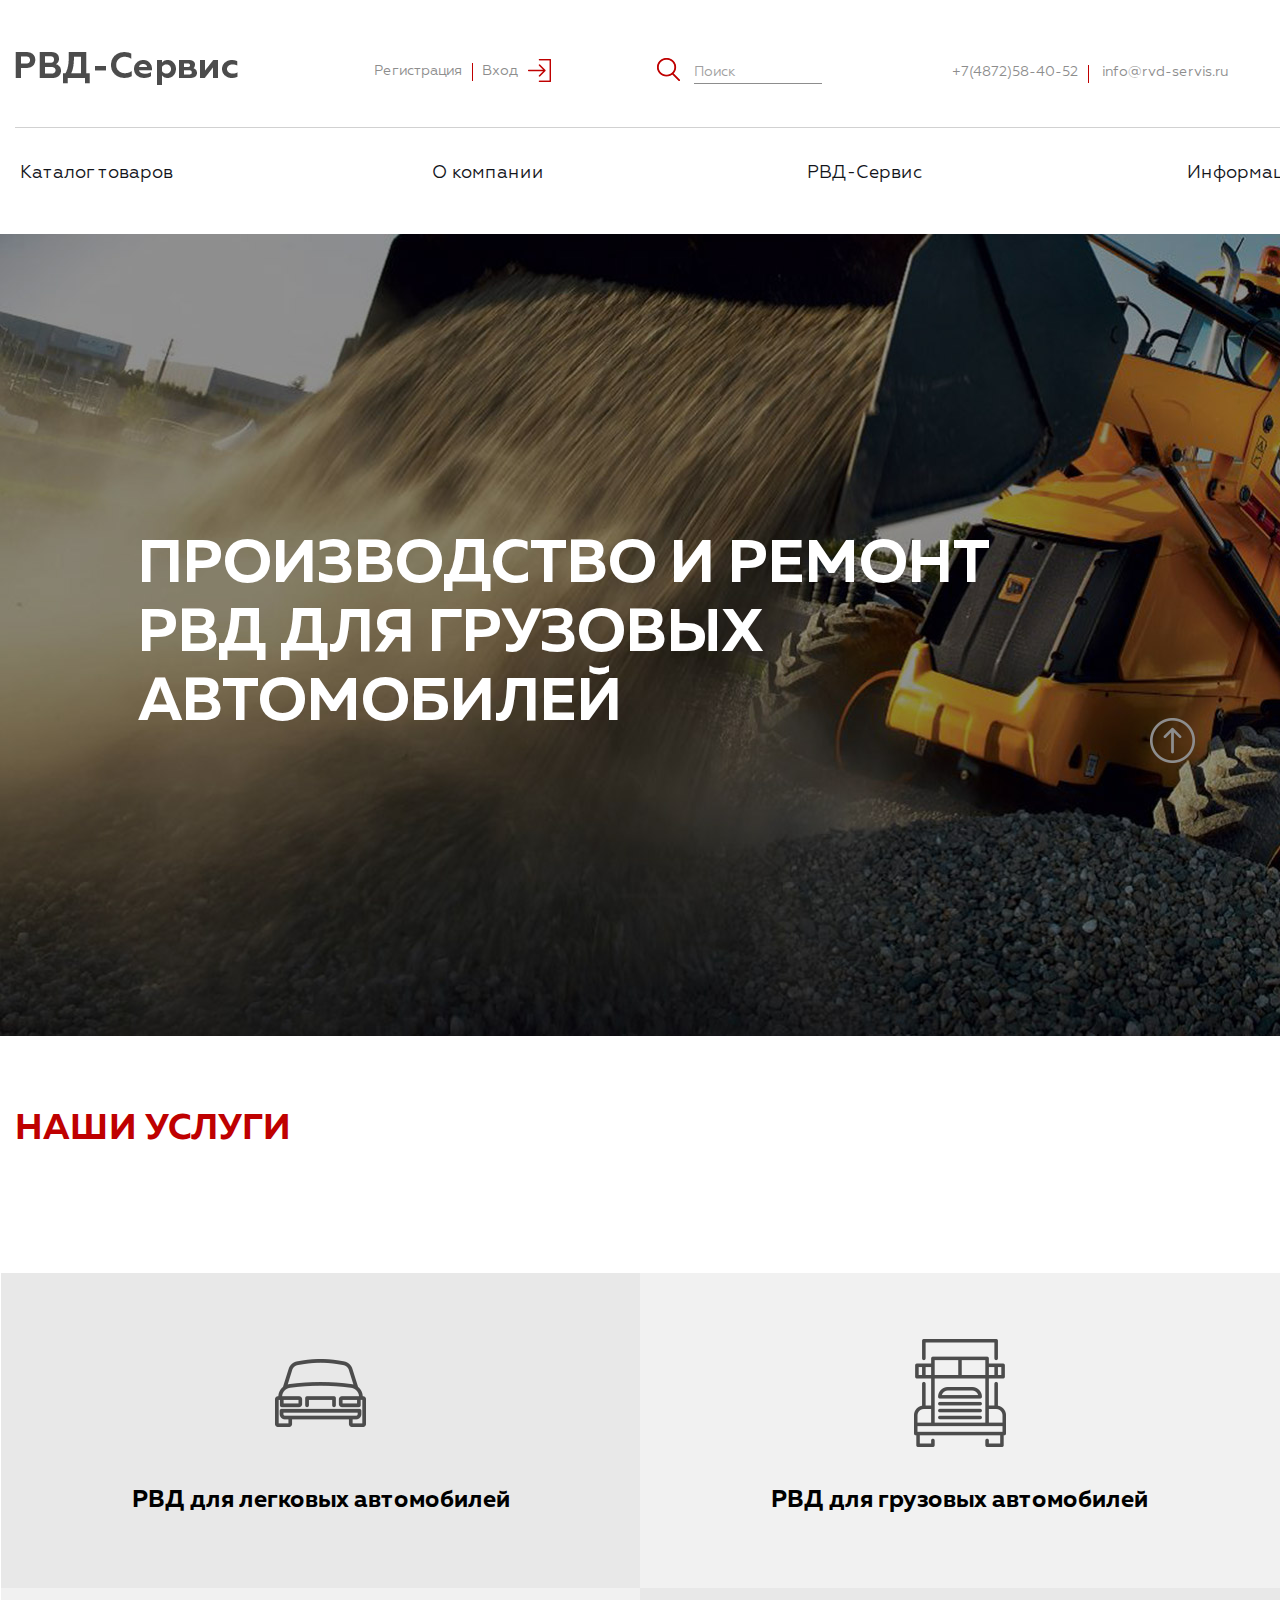
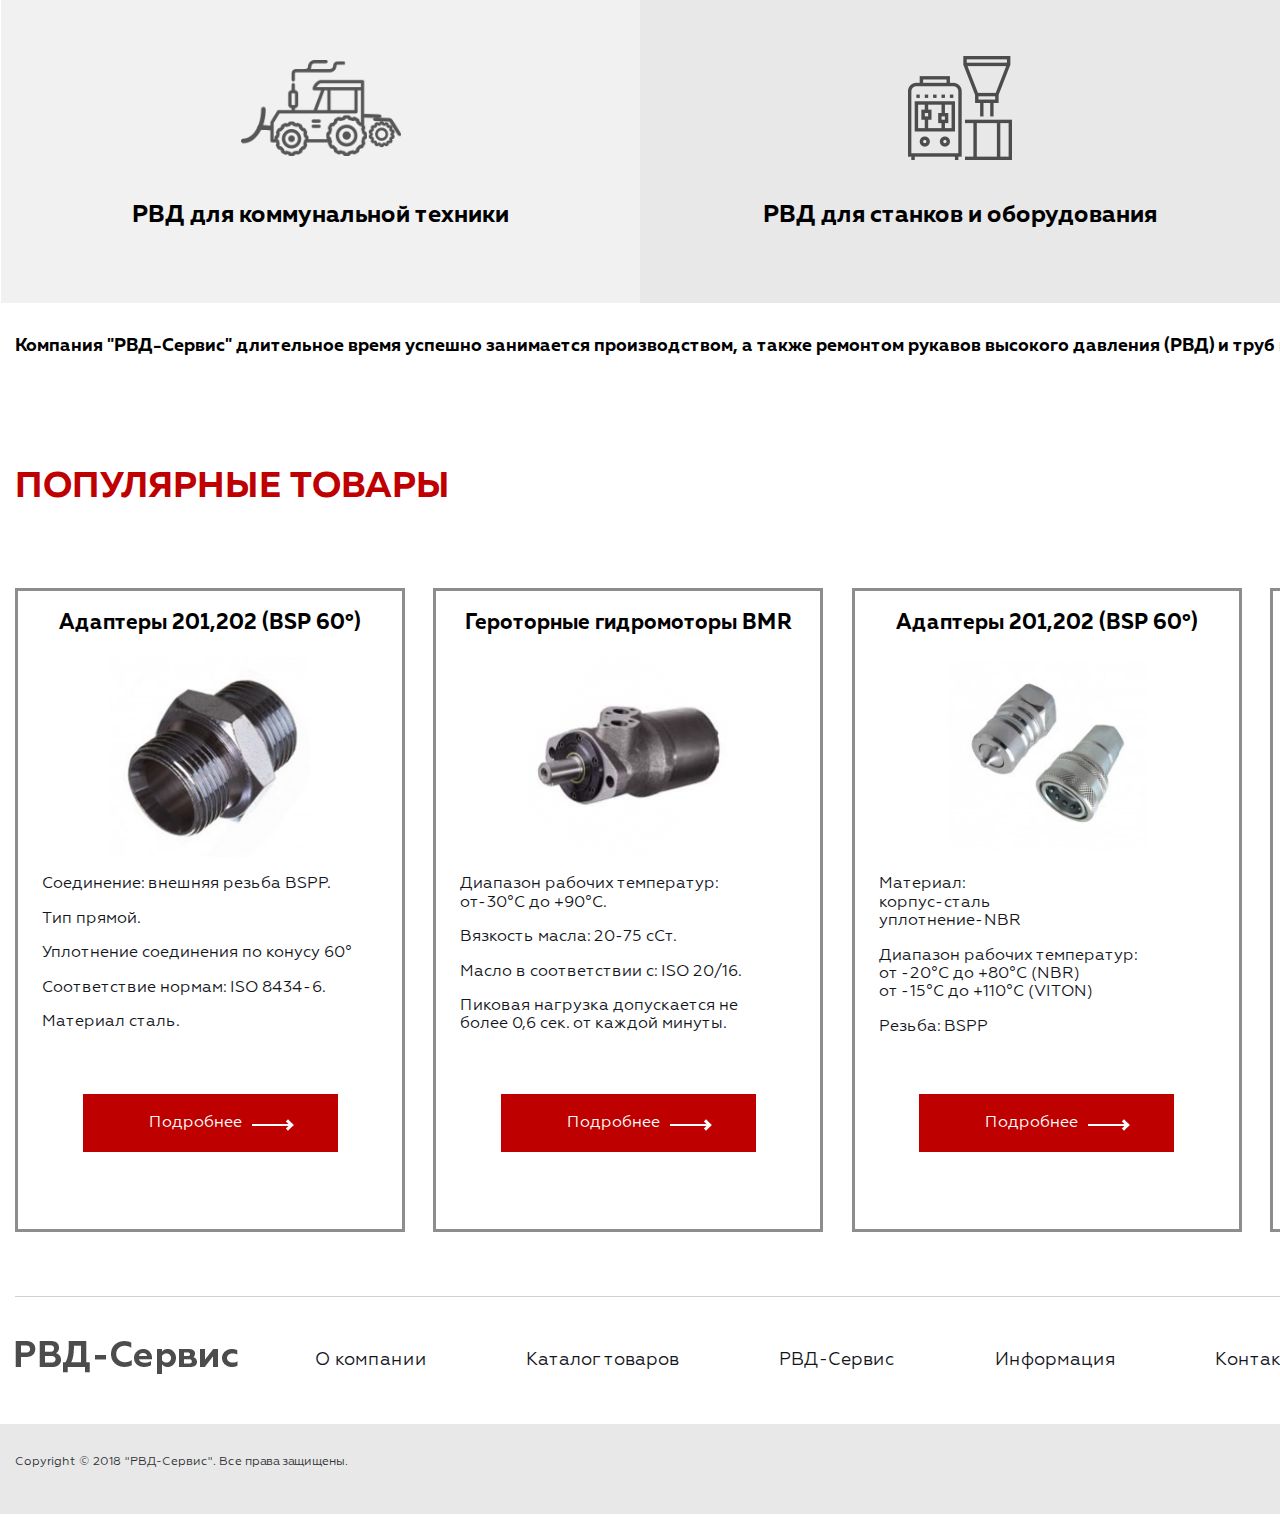
==== commit bd3a1075: "Завершение стилизации" ====
--- a/index.html
+++ b/index.html
@@ -208,11 +208,9 @@
               <a class="footer__contact-link greytext" href="mailto:info@rvd-servis.ru">info@rvd-servis.ru</a>
             </div>
          </div>
-       </div>
+
 
          <div class="footer__bottom">
-
-           <div class="container container--big">
 
              <div class="footer__info">
 
@@ -224,7 +222,7 @@
             </div>
           </div>
         </div>
-       </div>
+
       </footer>
 
      <div class="arrowup"></div>
--- a/css/style.css
+++ b/css/style.css
@@ -62,7 +62,6 @@
 .header__top {
   display: flex;
   justify-content: space-between;
-  margin: 0 auto;
   padding: 35px 0;
   align-items: center;
   border-bottom: 1px solid #d1d1d1;
@@ -93,7 +92,7 @@
   background-color: #bf0000;
   position: absolute;
   top: 0;
-  right: -3px;
+  right: -1px;
 }
 
 .greytext--icon::after {
@@ -103,7 +102,7 @@
   height: 35px;
   position: absolute;
   top: -10px;
-  right: -25px;
+  right: -29px;
   background-image: url("../images/entrance.png");
   background-repeat: no-repeat;
   background-position: center;
@@ -116,7 +115,7 @@
   height: 35px;
   position: absolute;
   top: -10px;
-  left: -20px;
+  left: -23px;
   background-image: url("../images/phone.png");
   background-repeat: no-repeat;
   background-position: center;
@@ -135,13 +134,16 @@
 }
 
 .search-form {
-  padding-left: 120px;          /*!!!!!!!?????????*/
+  display: flex;
+  justify-content: center;
+  flex-direction: row-reverse;
 }
 
 .search-form__search-text {
   width: 147px;
   border: 0;
   list-style: none;
+  padding-left: 17px;
 }
 
 ::placeholder {
@@ -154,14 +156,13 @@
 }
 
 .search-form__btn {
+  display: block;
+  width: 30px;
+  height: 30px;
   border: 0;
   background-color: transparent;
-  display: block;
-  width: 30px;
-  height: 30px;
-  position: absolute;
-  top: -5px;
-  left: 85px;
+  top: -2px;
+  left: 7px;
   background-image: url("../images/search.png");
   background-repeat: no-repeat;
   background-position: center;
@@ -254,7 +255,6 @@
 .banner {
   display: flex;
   align-items: center;
-  padding: 0;
   width: 1920px;
   min-height: 802px;
   background: url("../images/banner_big.jpg");
@@ -263,7 +263,6 @@
 }
 
 .banner__title {
-  font-family: "Muller", "Arial", sans-serif;
   font-size: 60px;
   color: #ffffff;
   width: 872px;
@@ -275,7 +274,7 @@
   font-family: "Muller", "Arial", sans-serif;
   font-size: 36px;
   color: #bf0000;
-  margin: 60px 0 92px;
+  margin: 58px 0 90px;
 }
 
 .services__list {
@@ -321,16 +320,14 @@
 }
 
 .services__text {
-  margin: 50px 0;
-  display: flex;
-  align-items: center;
-  font-family: "Muller", "Arial", sans-serif;
+  display: flex;
+  align-items: center;
   font-size: 18px;
   color: #000000;
 }
 
 .popular__title {
-  margin: 92px 0;
+  margin: 80px 0;
   font-family: "Muller", "Arial", sans-serif;
   font-size: 36px;
   color: #bf0000;
@@ -361,7 +358,7 @@
 .popular__picture {
   display: block;
   width: 200px;
-  min-height: 165px;
+  height: 165px;
   margin: 0 auto;
 }
 
@@ -375,21 +372,24 @@
 }
 
 .popular__desc {
+  margin-top: 37px;
   margin-left: 24px;
+  width: 318px;
   min-height: 195px;
 }
 
 .popular__desc-item {
+  display: block;
   font-family: "Geometria", "Arial", sans-serif;
   font-size: 16px;
   color: #13151b;
-  display: block;
 }
 
 .popular__link {
   display: block;
   width: 255px;
   min-height: 58px;
+  margin: 40px auto;
   font-family: "Geometria", "Arial", sans-serif;
   font-size: 16px;
   color: #ffffff;
@@ -398,6 +398,12 @@
   display: flex;
   justify-content: center;
   align-items: center;
+  transition: 0.4s;
+}
+
+.popular__link:hover {
+  width: 270px;
+  transform: scale(1.15, 1.15);
 }
 
 .popular__arrow {
@@ -409,26 +415,25 @@
 
 .popular__arrow::before {
   content: "";
-  width: 100px;
+  width: 40px;
   height: 2px;
   background-color: #ffffff;
   position: absolute;
   left: 0;
-  top: 4px;
+  top: 6px;
 }
 
 .popular__arrow::after {
   content: "";
   display: block;
-  width: 0;
-  height: 0;
-  border: 5px solid #ffffff;
-  border-bottom-color: transparent;
-  border-left-color: transparent;
-  position: absolute;
-  right: 0;
+  width: 5px;
+  height: 5px;
+  border-right: 3px solid #ffffff;
+  border-bottom: 3px solid #ffffff;
+  position: absolute;
+  right: -20px;
   top: 3px;
-  transform: rotate(45deg);
+  transform: rotate(-45deg);
 }
 
 .footer__top {
@@ -450,18 +455,29 @@
 }
 
 .footer__bottom {
+  margin: 0;
+}
+
+.footer__info {
+  display: flex;
+  justify-content: space-between;
+  align-items: center;
+  width: 1645px;
+  padding: 17px 0;
+}
+
+.footer__info::after {
+  content: "";
+  display: block;
   width: 1920px;
-  min-height: 79px;
+  min-height: 90px;
+  position: absolute;
+  top: 0;
+  right: -136px;
   background-color: #e8e8e8;
-}
-
-.footer__info {
-  display: flex;
-  justify-content: space-between;
-  align-items: center;
-  padding: 16px 0;
-  
-  width: 1645px;
+  background-position: center;
+  background-size: cover;
+  z-index: -1;
 }
 
 .footer__copyright {
@@ -495,6 +511,18 @@
 display: block;
 width: 41px;
 min-height: 41px;
+}
+
+.arrowup {
+  display: block;
+  width: 50px;
+  height: 50px;
+  position: fixed;
+  bottom: 135px;
+  right: 83px;
+  background: url("../images/upstairs.png");
+  background-repeat: no-repeat;
+  background-position: center;
 }
 
 
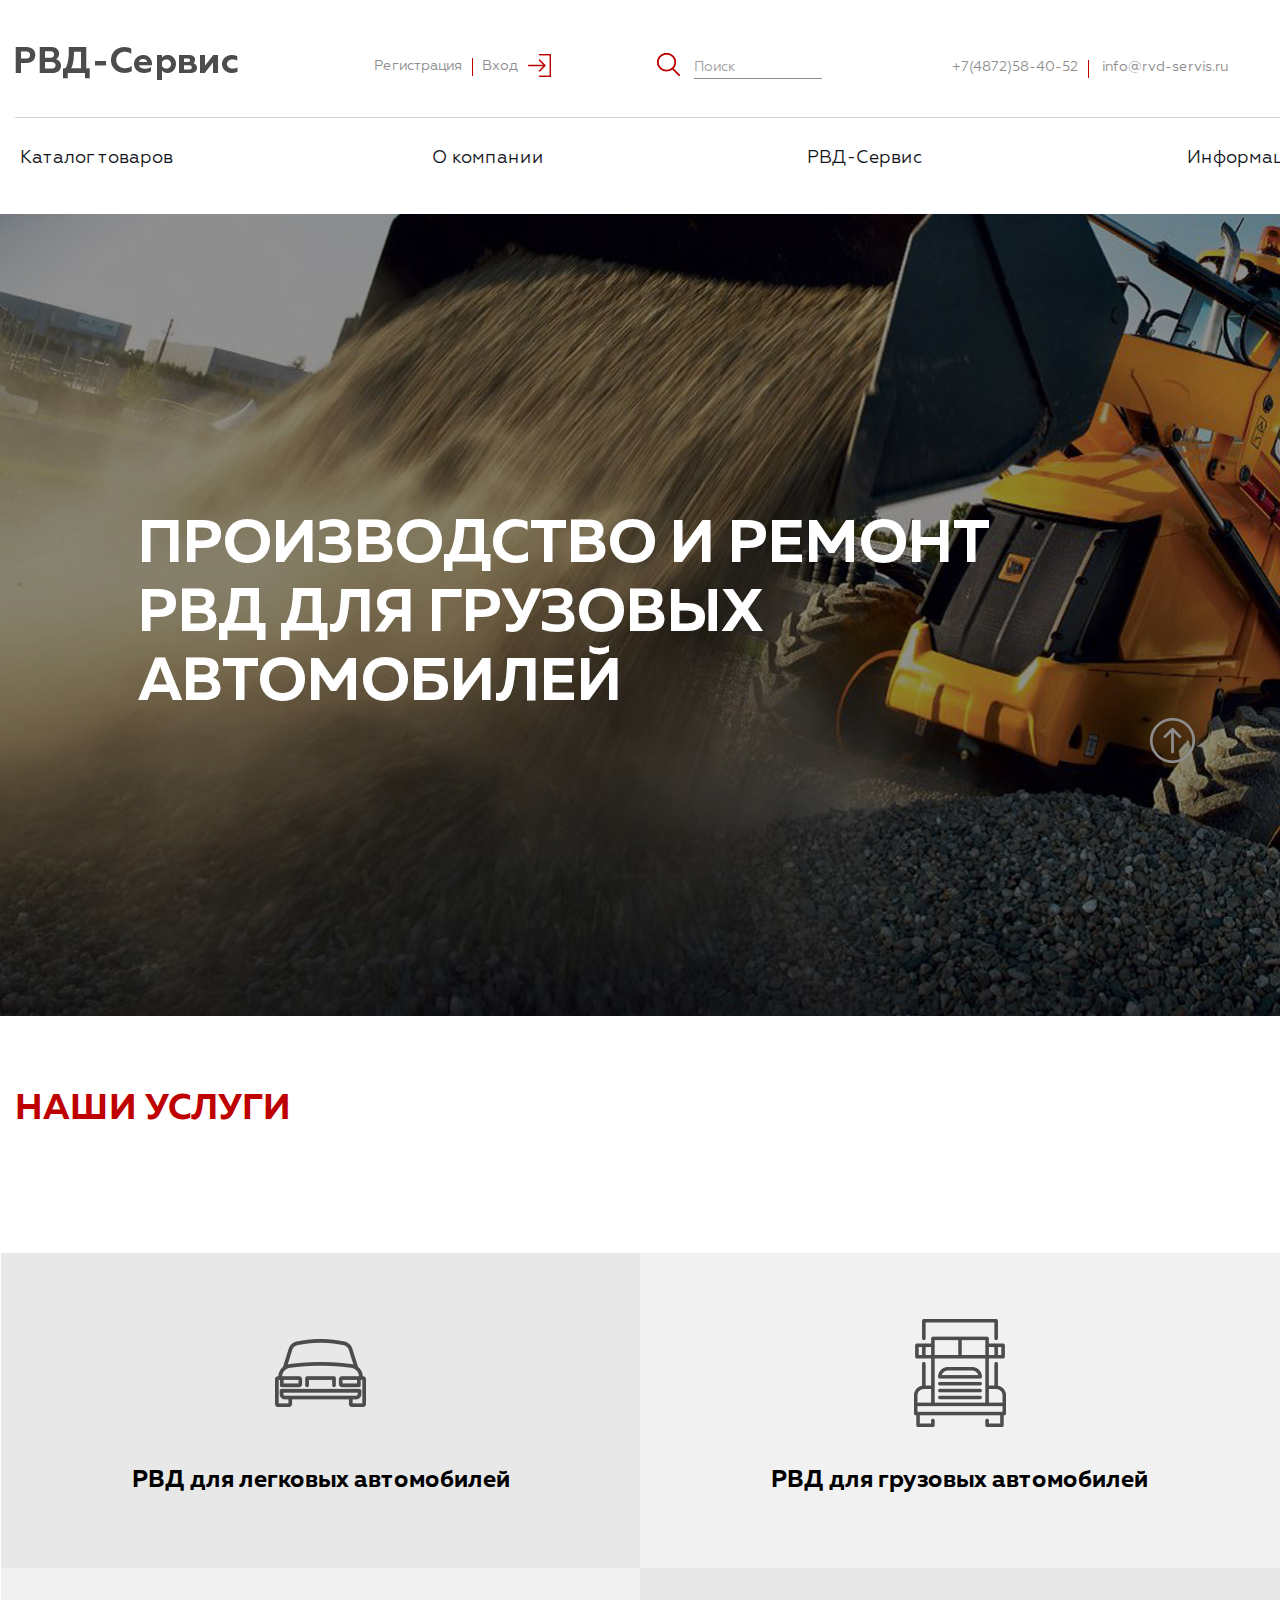
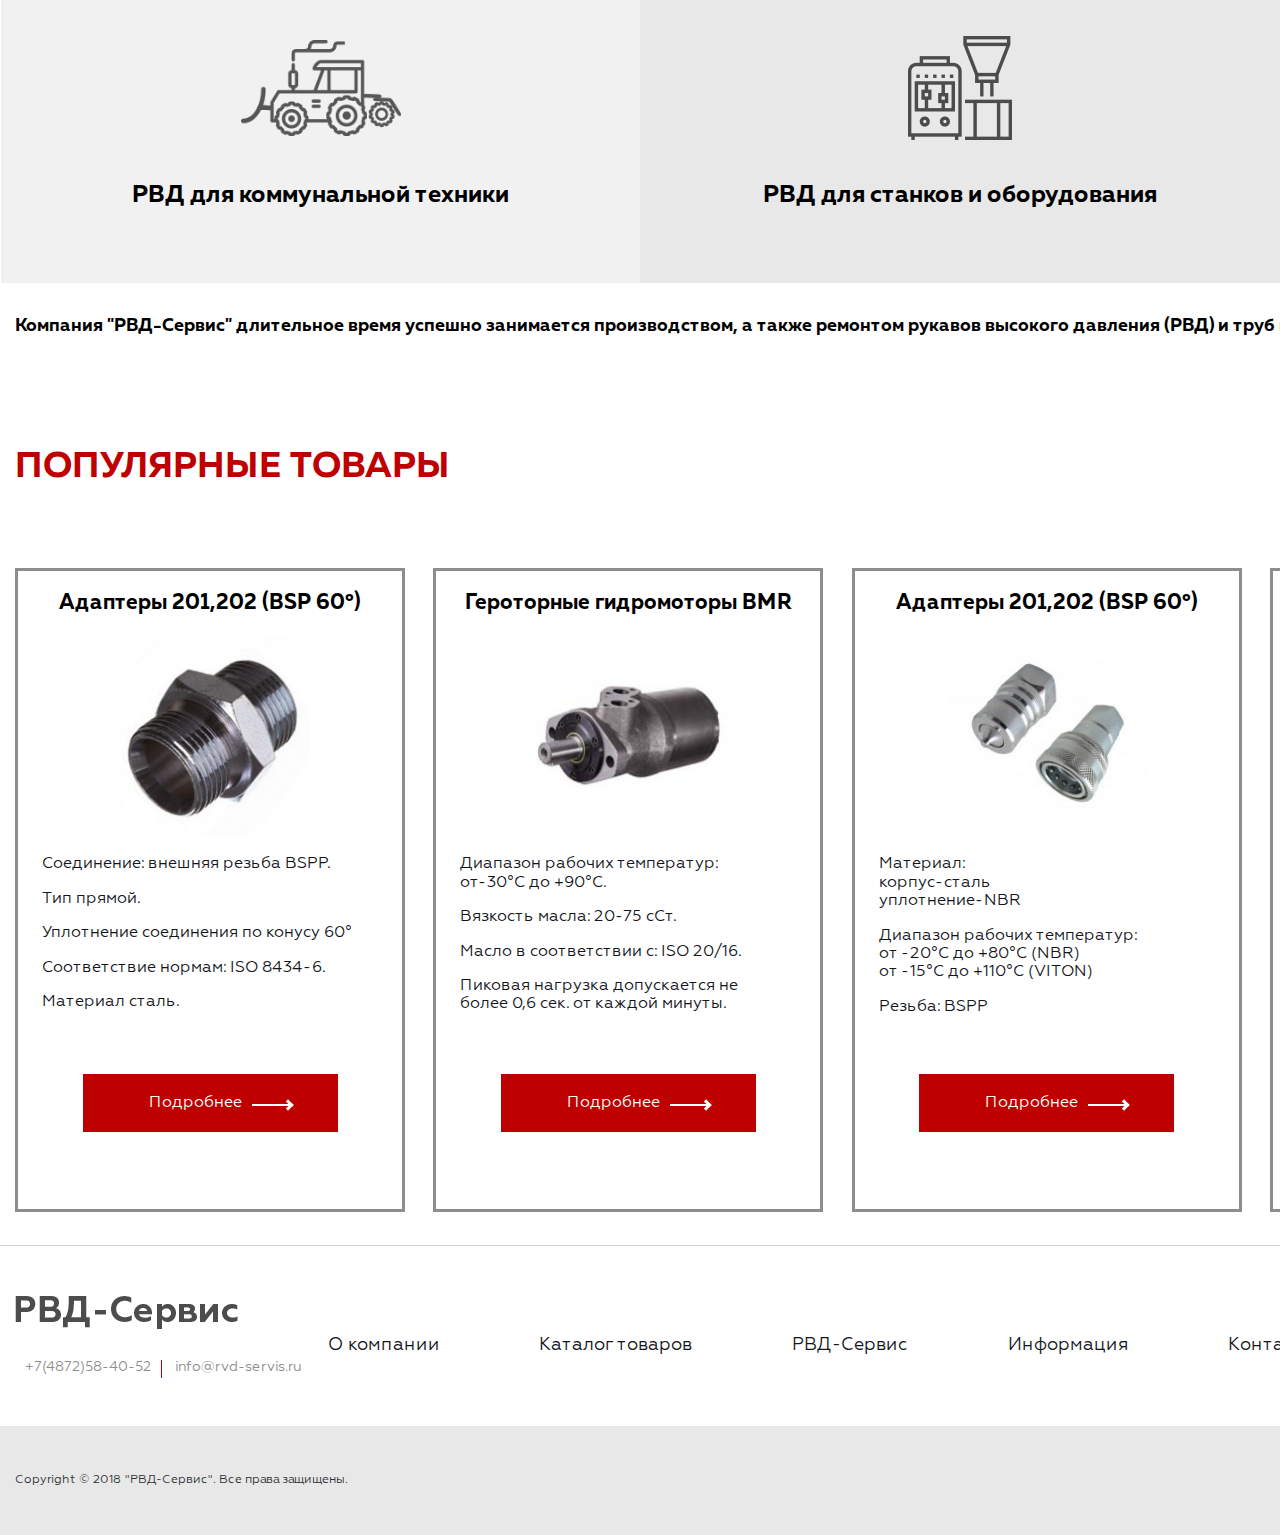
==== commit 0b60b135: "сломался футер" ====
--- a/index.html
+++ b/index.html
@@ -189,9 +189,11 @@
 
       <footer class="footer">
 
-        <div class="container">
+
 
           <div class="footer__top">
+
+            <div class="container">
 
             <div class="footer__logo logo"><img class="logo__image" src="images/logo.png" alt="Логотип РВД-Сервис"></div>
 
@@ -207,10 +209,14 @@
               <a class="footer__contact-link greytext greytext--line" href="tel:74872584052">+7(4872)58-40-52</a>
               <a class="footer__contact-link greytext" href="mailto:info@rvd-servis.ru">info@rvd-servis.ru</a>
             </div>
-         </div>
+           </div>
+         </div>
+
 
 
          <div class="footer__bottom">
+
+           <div class="container">
 
              <div class="footer__info">
 
@@ -219,9 +225,9 @@
                    <div class="footer__creation">Создание сайта<a class="footer__creation-link" href="#">Digital Agency DIAL</a></div>
                    <div class="footer__creation-logo"><img class="footer__creation-image" src="images/logo_dial.jpg" alt="Логотип DIAL"></div>
                  </div>
-            </div>
-          </div>
-        </div>
+             </div>
+           </div>
+         </div>
 
       </footer>
 
--- a/css/style.css
+++ b/css/style.css
@@ -62,7 +62,7 @@
 .header__top {
   display: flex;
   justify-content: space-between;
-  padding: 35px 0;
+  padding: 30px 0;
   align-items: center;
   border-bottom: 1px solid #d1d1d1;
 }
@@ -184,13 +184,13 @@
 
 .header__number {
   display: block;
+  width: 20px;
+  height: 20px;
   position: absolute;
   top: 6px;
   right: -6px;
   z-index: 1;
   background-color: #bf0000;
-  width: 20px;
-  height: 20px;
   border-radius: 50%;
   display: flex;
   align-items: center;
@@ -202,7 +202,7 @@
   justify-content: space-between;
   align-items: center;
   margin: 0 auto;
-  padding: 35px 0;
+  padding: 30px 0;
 }
 
 .navigation__item {
@@ -229,24 +229,24 @@
 .navigation__link--arrow:hover::after {
   content: "";
   display: block;
+  width: 5px;
+  height: 5px;
   position: absolute;
   top: 9px;
   right: -25px;
-  width: 5px;
-  height: 5px;
   border-right: 1px solid #000000;
   border-bottom: 1px solid #000000;
   transform: rotate(45deg);
-  }
+}
 
 .navigation__link--arrowright:hover::after {
   content: "";
   display: block;
+  width: 5px;
+  height: 5px;
   position: absolute;
   top: 19px;
   right: -20px;
-  width: 5px;
-  height: 5px;
   border-right: 1px solid #000000;
   border-bottom: 1px solid #000000;
   transform: rotate(-45deg);
@@ -305,7 +305,6 @@
 .services__item-title {
   display: flex;
   align-items: center;
-  font-family: "Muller", "Arial", sans-serif;
   font-size: 24px;
   color: #000000;
 }
@@ -328,7 +327,6 @@
 
 .popular__title {
   margin: 80px 0;
-  font-family: "Muller", "Arial", sans-serif;
   font-size: 36px;
   color: #bf0000;
 }
@@ -436,12 +434,19 @@
   transform: rotate(-45deg);
 }
 
+.footer {
+  margin: 0 auto;
+  padding: 0;
+}
+
 .footer__top {
   display: flex;
   justify-content: space-between;
-  margin-top: 16px;
+  align-items: center;
+  width: 1645px;
+  margin: 0;
   padding: 35px 0;
-  align-items: center;
+
   border-top: 1px solid #d1d1d1;
 }
 
@@ -450,12 +455,14 @@
   justify-content: space-between;
   align-items: center;
   width: 1000px;
-  margin-left: 10px;
+  margin: 0 auto;
   padding: 0;
 }
 
 .footer__bottom {
-  margin: 0;
+  background-color: #e8e8e8;
+  background-size: cover;
+
 }
 
 .footer__info {
@@ -466,7 +473,7 @@
   padding: 17px 0;
 }
 
-.footer__info::after {
+/*.footer__info::after {
   content: "";
   display: block;
   width: 1920px;
@@ -475,10 +482,8 @@
   top: 0;
   right: -136px;
   background-color: #e8e8e8;
-  background-position: center;
-  background-size: cover;
   z-index: -1;
-}
+}*/
 
 .footer__copyright {
   font-family: "Geometria", "Arial", sans-serif;
@@ -524,123 +529,3 @@
   background-repeat: no-repeat;
   background-position: center;
 }
-
-
-
-
-
-
-
-
-
-/*@media (max-width: 720px) {
-
-
-}*/
-
-
-
-
-/*.header-top {
-  display: flex;
-  justify-content: space-between;
-}
-.navigation__list {
-  display: flex;
-  justify-content: space-around;
-}
-
-
-
-
-  .services__list {
-
-    display: flex;
-    flex-wrap: wrap;
-    justify-content: center;
-  }
-
-  .services__item {
-
-    width: 33.3%;
-  }
-
-  .popular__list {
-    display: flex;
-    justify-content: space-around;
-  }*/
-
-
-
-
-
-
-
-
-
-
-
-
-
-
-
-
-
-
-
-  /*.visually-hidden {
-    display: none;
-  }
-
-  .header__top {
-    display: flex;
-    justify-content: space-between;
-    align-items: center;
-    padding: 35px 0;
-  }
-
-  .logo {
-    width: 230px;
-  }
-
-  .header__username {
-    display: flex;
-  }
-
-  .greytext {
-    padding: 0 20px;
-    font-family: "Geometria", "Arial", sans-serif;
-    font-size: 14px;
-    color: #8d8d8d;
-    text-decoration: none;
-  }*/
-
-  /*.greytext--line::after {
-    content: "";
-    display: block;
-    width: 1px;
-    height: 18px;
-    background-color: #bf0000;
-    position: absolute;
-    top: 0;
-    right: 0;
-  }
-
-  .greytext--icon::after {
-    content: "";
-    display: block;
-    width: 35px;
-    height: 35px;
-    position: absolute;
-    top: -10px;
-    right: -25px;
-    background-image: url("../images/entrance.png");
-    background-repeat: no-repeat;
-    background-position: center;
-  }
-
-  .navigation__list {
-    padding: 0;
-    margin: 0;
-    list-style: none;
-  }*/
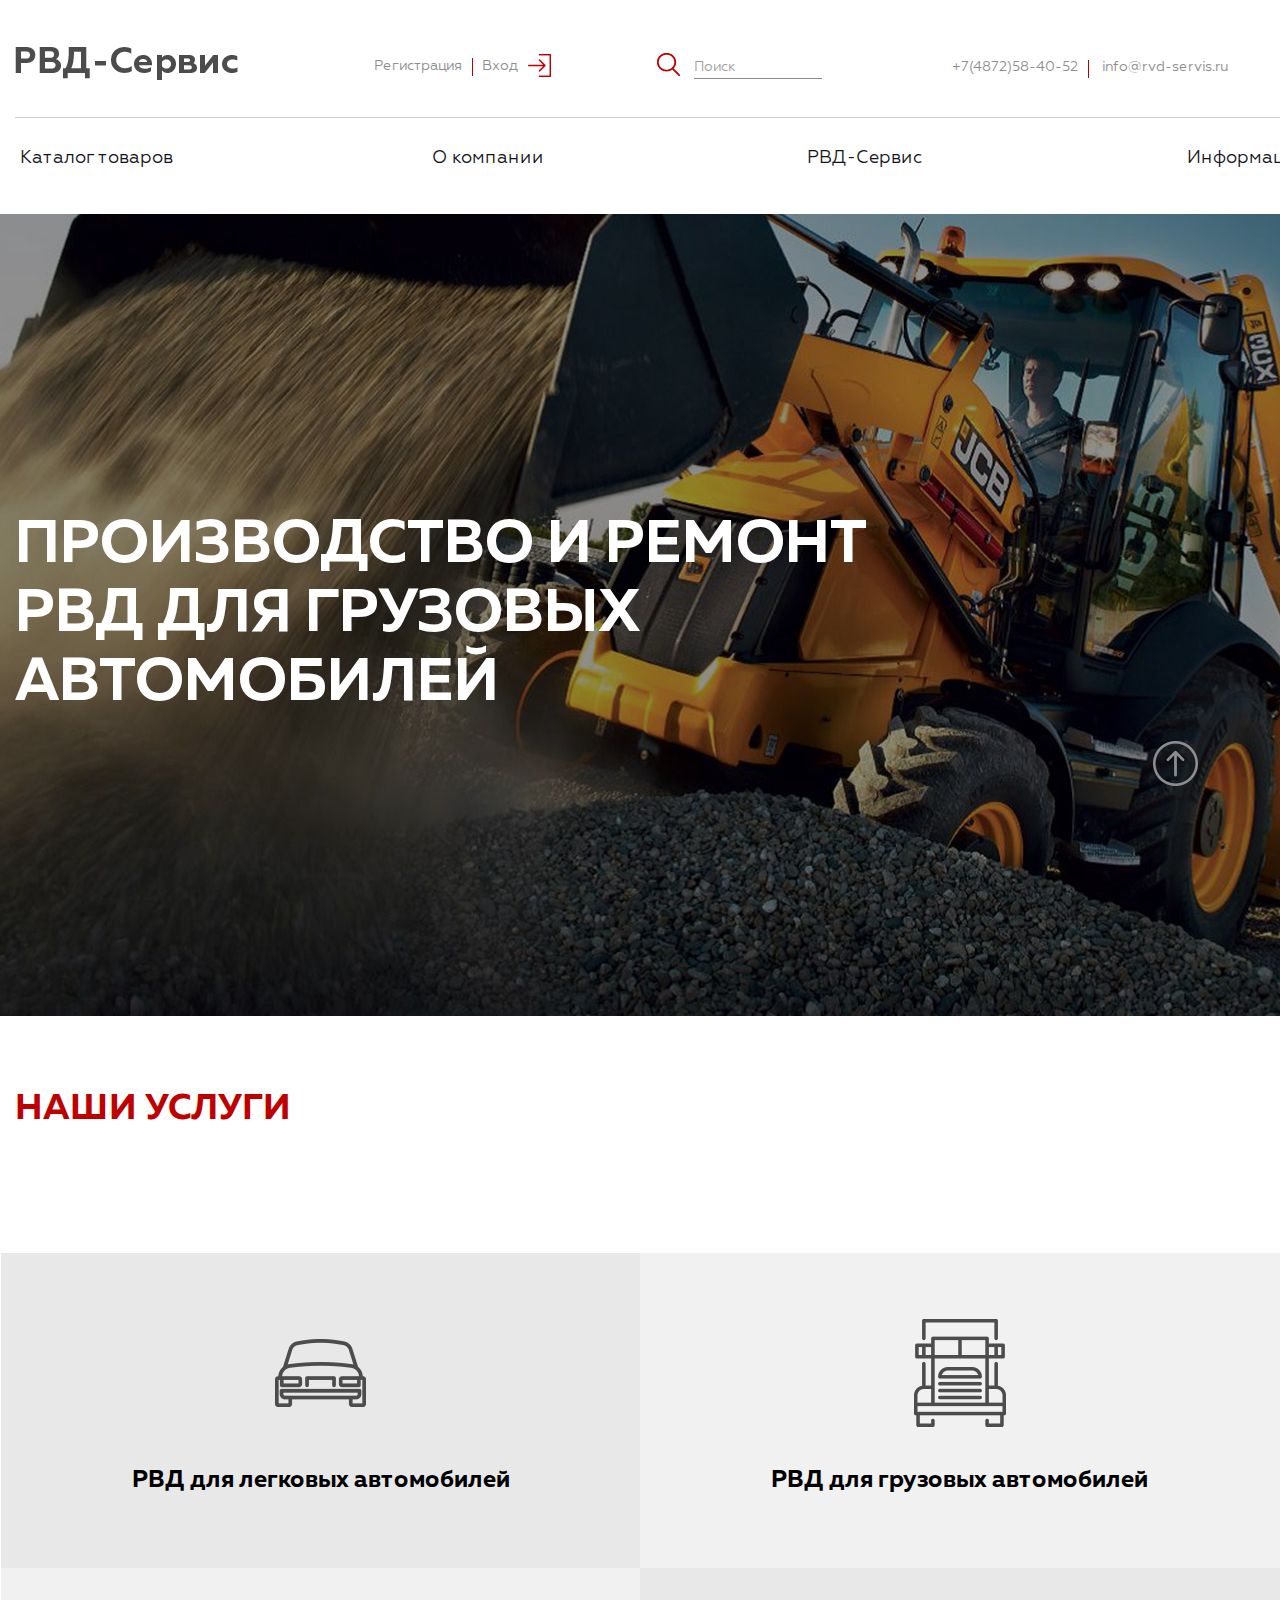
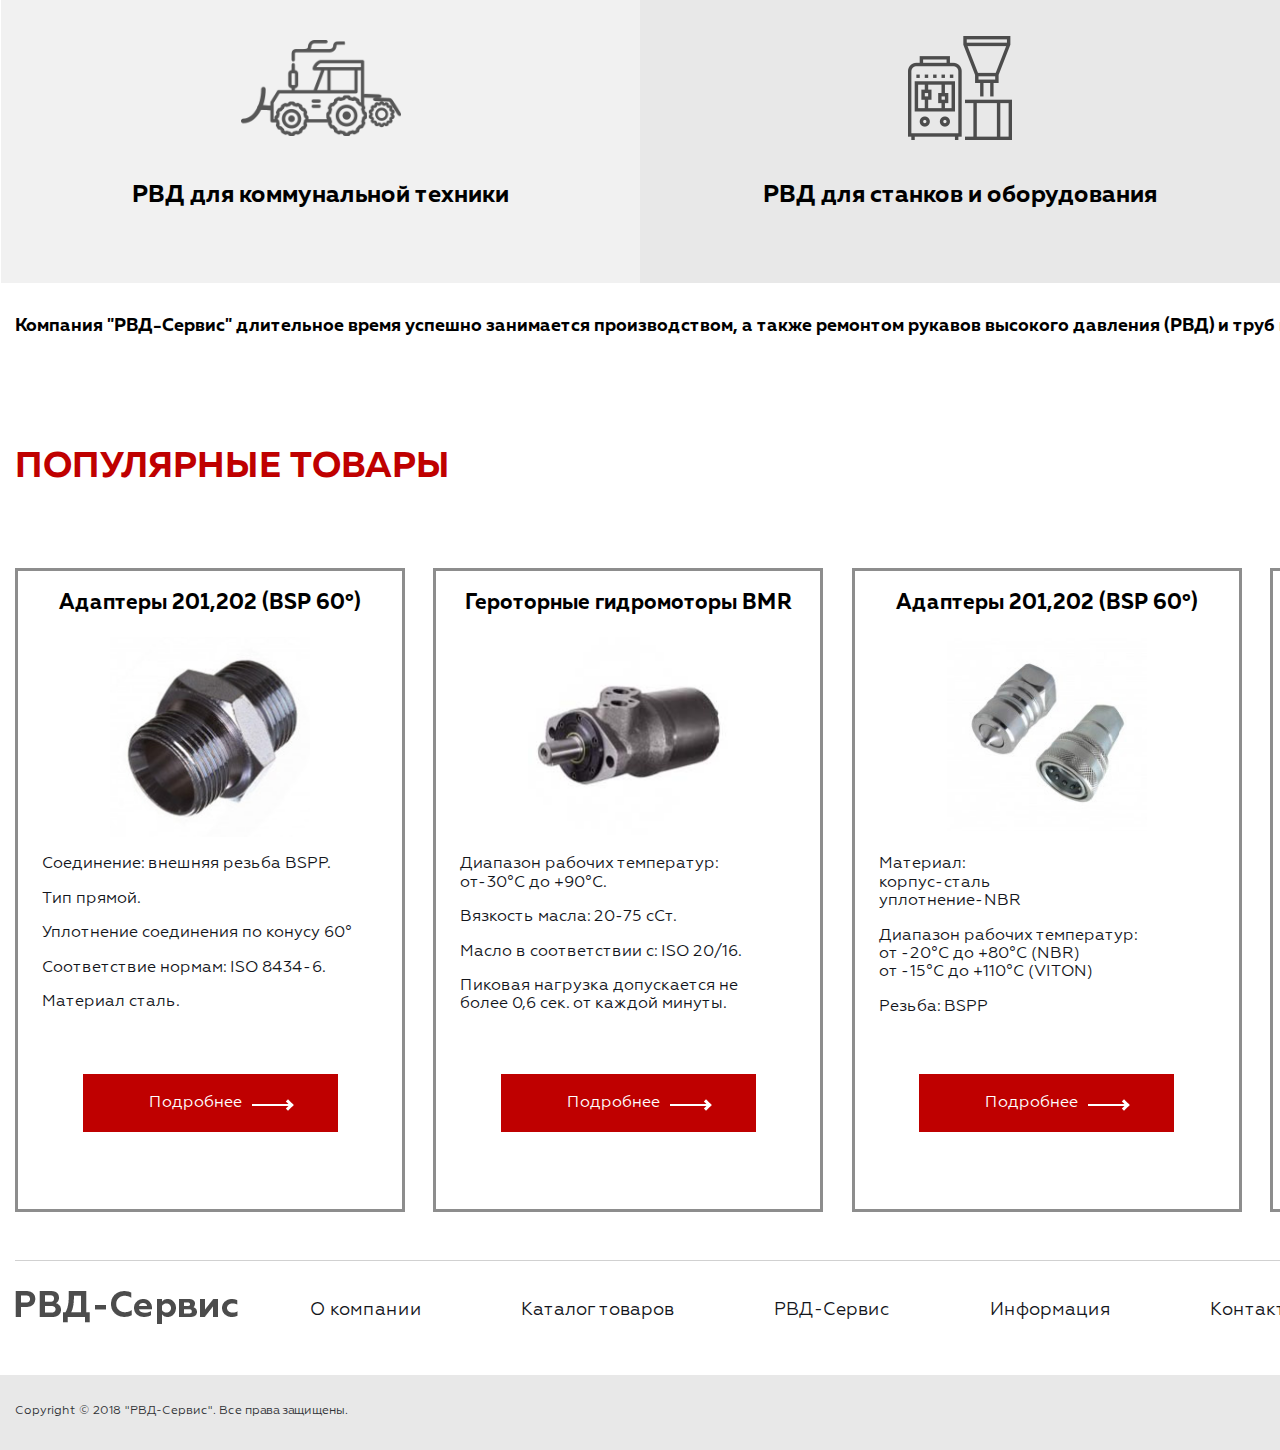
==== commit ac44c045: "Исправление ошибок+законченная стилизация" ====
--- a/index.html
+++ b/index.html
@@ -13,32 +13,32 @@
 
       <div class="container">
 
-       <div class="header__top">
-
-        <div class="header__logo logo"><img class="logo__image" src="images/logo.png" alt="Логотип РВД-Сервис"></div>
-
-        <div class="header__username">
-          <a class="header__login greytext greytext--line" href="#">Регистрация</a>
-          <a class="header__login greytext greytext--icon" href="#">Вход</a>
-        </div>
-
-        <form class="header__search-form search-form" action="" method="get">
-          <input class="search-form__search-text" type="text" name="search-text" placeholder="Поиск">
-          <input class="search-form__btn" type="submit" value="">
-        </form>
-
-        <div class="header__contact">
-          <a class="header__contact-link greytext greytext--line" href="tel:+74872584052">+7(4872)58-40-52</a>
-          <a class="header__contact-link greytext" href="mailto:info@rvd-servis.ru">info@rvd-servis.ru</a>
-        </div>
-
-        <div class="header__feedback">
-          <button class="header__callme-btn greytext greytext--img-phone" type="button">Перезвонить мне</button>
-        </div>
-
-        <div class="header__cart">
-          <a class="header__cart-link" href="#"><div class="header__number">2</div></a>
-        </div>
+        <div class="header__top">
+
+          <div class="header__logo logo"><img class="logo__image" src="images/logo.png" alt="Логотип РВД-Сервис"></div>
+
+          <div class="header__username">
+            <a class="header__login greytext greytext--line" href="#">Регистрация</a>
+            <a class="header__login greytext greytext--icon" href="#">Вход</a>
+          </div>
+
+          <form class="header__search-form search-form" action="" method="get">
+            <input class="search-form__search-text" type="text" name="search-text" placeholder="Поиск">
+            <input class="search-form__btn" type="submit" value="">
+          </form>
+
+          <div class="header__contact">
+            <a class="header__contact-link greytext greytext--line" href="tel:+74872584052">+7(4872)58-40-52</a>
+            <a class="header__contact-link greytext" href="mailto:info@rvd-servis.ru">info@rvd-servis.ru</a>
+          </div>
+
+          <div class="header__feedback">
+            <button class="header__callme-btn greytext greytext--img-phone" type="button">Перезвонить мне</button>
+          </div>
+
+          <div class="header__cart">
+            <a class="header__cart-link" href="#"><div class="header__number">2</div></a>
+          </div>
       </div>
 
       <div class="header__bottom">
@@ -55,17 +55,17 @@
 
         </nav>
       </div>
-    </div>
+     </div>
    </header>
 
-    <main class="main">
-      <h1 class="visually-hidden">РВД-Сервис</h1>
-
-      <div class="banner">
+   <main class="main">
+     <h1 class="visually-hidden">РВД-Сервис</h1>
+
+       <div class="banner">
          <div class="container">
            <div class="banner__title">ПРОИЗВОДСТВО И РЕМОНТ РВД ДЛЯ ГРУЗОВЫХ АВТОМОБИЛЕЙ</div>
          </div>
-      </div>
+       </div>
 
      <section class="services">
 
@@ -73,49 +73,50 @@
          <h2 class="services__title">НАШИ УСЛУГИ</h2>
        </div>
 
-         <div class="container container--big">
-
-           <ul class="services__list">
-
-             <li class="services__item">
-               <div class="services__icon"><img class="services__image" src="images/services_1.png" alt="Иконка легковой машины"></div>
-               <h3 class="services__item-title">РВД для легковых автомобилей</h3>
-             </li>
-
-             <li class="services__item">
-               <div class="services__icon"><img class="services__image" src="images/services_2.png" alt="Иконка грузовика"></div>
-               <h3 class="services__item-title">РВД для грузовых автомобилей</h3>
-             </li>
-
-             <li class="services__item">
-               <div class="services__icon"><img class="services__image" src="images/services_3.png" alt="Иконка мойки"></div>
-               <h3 class="services__item-title">РВД для моек высокого давления</h3>
-             </li>
-
-             <li class="services__item">
-               <div class="services__icon"><img class="services__image" src="images/services_4.png" alt="Иконка трактора"></div>
-               <h3 class="services__item-title">РВД для коммунальной техники</h3>
-
-             <li class="services__item">
-               <div class="services__icon"><img class="services__image" src="images/services_5.png" alt="Иконка мойки"></div>
-               <h3 class="services__item-title">РВД для станков и оборудования</h3>
-             </li>
-
-             <li class="services__item">
-               <div class="services__icon"><img class="services__image" src="images/services_6.png" alt="Иконка моечной машины"></div>
-               <h3 class="services__item-title">РВД для каналопромывочных машин</h3>
-             </li>
-           </ul>
-          </div>
-
-        <div class="container">
-
-           <div class="services__text">Компания "РВД-Сервис" длительное время успешно занимается производством,
+       <div class="container container--big">
+
+         <ul class="services__list">
+
+           <li class="services__item">
+             <div class="services__icon"><img class="services__image" src="images/services_1.png" alt="Иконка легковой машины"></div>
+             <h3 class="services__item-title">РВД для легковых автомобилей</h3>
+           </li>
+
+           <li class="services__item">
+             <div class="services__icon"><img class="services__image" src="images/services_2.png" alt="Иконка грузовика"></div>
+             <h3 class="services__item-title">РВД для грузовых автомобилей</h3>
+           </li>
+
+           <li class="services__item">
+             <div class="services__icon"><img class="services__image" src="images/services_3.png" alt="Иконка мойки"></div>
+             <h3 class="services__item-title">РВД для моек высокого давления</h3>
+           </li>
+
+           <li class="services__item">
+             <div class="services__icon"><img class="services__image" src="images/services_4.png" alt="Иконка трактора"></div>
+             <h3 class="services__item-title">РВД для коммунальной техники</h3>
+           </li>
+
+           <li class="services__item">
+             <div class="services__icon"><img class="services__image" src="images/services_5.png" alt="Иконка мойки"></div>
+             <h3 class="services__item-title">РВД для станков и оборудования</h3>
+           </li>
+
+           <li class="services__item">
+             <div class="services__icon"><img class="services__image" src="images/services_6.png" alt="Иконка моечной машины"></div>
+             <h3 class="services__item-title">РВД для каналопромывочных машин</h3>
+           </li>
+         </ul>
+       </div>
+
+       <div class="container">
+
+         <div class="services__text">Компания "РВД-Сервис" длительное время успешно занимается производством,
             а также ремонтом рукавов высокого давления (РВД) и труб высокого давления (ТВД).
-           </div>
-
          </div>
-       </div>
+
+       </div>
+      </div>
      </section>
 
      <section class="popular">
@@ -138,7 +139,7 @@
                     <p class="popular__desc-item">Материал сталь.</p>
                   </div>
 
-              <a class="popular__link" href="#">Подробнее<div class="popular__arrow"></div></a>
+                <a class="popular__link" href="#">Подробнее<div class="popular__arrow"></div></a>
              </li>
 
              <li class="popular__item">
@@ -152,7 +153,7 @@
                     <p class="popular__desc-item">Пиковая нагрузка допускается не более 0,6 сек. от каждой минуты.</p>
                   </div>
 
-               <a class="popular__link" href="#">Подробнее<div class="popular__arrow"></div></a>
+                <a class="popular__link" href="#">Подробнее<div class="popular__arrow"></div></a>
              </li>
 
              <li class="popular__item">
@@ -165,7 +166,7 @@
                     <p class="popular__desc-item">Резьба: BSPP</p>
                   </div>
 
-               <a class="popular__link" href="#">Подробнее<div class="popular__arrow"></div></a>
+                 <a class="popular__link" href="#">Подробнее<div class="popular__arrow"></div></a>
              </li>
 
              <li class="popular__item">
@@ -180,58 +181,59 @@
                     <p class="popular__desc-item">Материал сталь.</p>
                   </div>
 
-              <a class="popular__link" href="#">Подробнее<div class="popular__arrow"></div></a>
-           </li>
-          </ul>
-         </div>
-        </section>
-       </main>
-
-      <footer class="footer">
-
-
+               <a class="popular__link" href="#">Подробнее<div class="popular__arrow"></div></a>
+             </li>
+            </ul>
+          </div>
+         </section>
+        </main>
+
+        <footer class="footer">
 
           <div class="footer__top">
 
             <div class="container">
 
-            <div class="footer__logo logo"><img class="logo__image" src="images/logo.png" alt="Логотип РВД-Сервис"></div>
-
-              <ul class="footer__navigation navigation">
-                <li class="navigation__item"><a class="navigation__link" href="#">О компании</a></li>
-                <li class="navigation__item"><a class="navigation__link" href="#">Каталог товаров</a></li>
-                <li class="navigation__item"><a class="navigation__link" href="#">РВД-Сервис</a></li>
-                <li class="navigation__item"><a class="navigation__link" href="#">Информация</a></li>
-                <li class="navigation__item"><a class="navigation__link" href="#">Контакты</a></li>
-              </ul>
-
-            <div class="footer__contact">
-              <a class="footer__contact-link greytext greytext--line" href="tel:74872584052">+7(4872)58-40-52</a>
-              <a class="footer__contact-link greytext" href="mailto:info@rvd-servis.ru">info@rvd-servis.ru</a>
+              <div class="footer__list">
+
+                <div class="footer__logo logo"><img class="logo__image" src="images/logo.png" alt="Логотип РВД-Сервис"></div>
+
+                <ul class="footer__navigation navigation">
+                  <li class="navigation__item"><a class="navigation__link" href="#">О компании</a></li>
+                  <li class="navigation__item"><a class="navigation__link" href="#">Каталог товаров</a></li>
+                  <li class="navigation__item"><a class="navigation__link" href="#">РВД-Сервис</a></li>
+                  <li class="navigation__item"><a class="navigation__link" href="#">Информация</a></li>
+                  <li class="navigation__item"><a class="navigation__link" href="#">Контакты</a></li>
+                </ul>
+
+                <div class="footer__contact">
+                  <a class="footer__contact-link greytext greytext--line" href="tel:74872584052">+7(4872)58-40-52</a>
+                  <a class="footer__contact-link greytext" href="mailto:info@rvd-servis.ru">info@rvd-servis.ru</a>
+                </div>
+              </div>
             </div>
-           </div>
-         </div>
-
-
-
-         <div class="footer__bottom">
-
-           <div class="container">
-
-             <div class="footer__info">
-
-               <div class="footer__copyright">Copyright © 2018 "РВД-Сервис". Все права защищены.</div>
+          </div>
+
+
+
+          <div class="footer__bottom">
+
+            <div class="container">
+
+               <div class="footer__info">
+
+                 <div class="footer__copyright">Copyright © 2018 "РВД-Сервис". Все права защищены.</div>
+
                  <div class="footer__creation-block">
                    <div class="footer__creation">Создание сайта<a class="footer__creation-link" href="#">Digital Agency DIAL</a></div>
                    <div class="footer__creation-logo"><img class="footer__creation-image" src="images/logo_dial.jpg" alt="Логотип DIAL"></div>
                  </div>
+               </div>
              </div>
            </div>
-         </div>
-
-      </footer>
-
-     <div class="arrowup"></div>
+         </footer>
+
+      <div class="arrowup"></div>
 
    </body>
 </html>
--- a/css/style.css
+++ b/css/style.css
@@ -255,7 +255,6 @@
 .banner {
   display: flex;
   align-items: center;
-  width: 1920px;
   min-height: 802px;
   background: url("../images/banner_big.jpg");
   background-repeat: no-repeat;
@@ -271,7 +270,6 @@
 .services__title {
   display: flex;
   align-items: center;
-  font-family: "Muller", "Arial", sans-serif;
   font-size: 36px;
   color: #bf0000;
   margin: 58px 0 90px;
@@ -434,19 +432,12 @@
   transform: rotate(-45deg);
 }
 
-.footer {
-  margin: 0 auto;
-  padding: 0;
-}
-
-.footer__top {
+.footer__list {
   display: flex;
   justify-content: space-between;
   align-items: center;
-  width: 1645px;
   margin: 0;
-  padding: 35px 0;
-
+  padding: 30px 0;
   border-top: 1px solid #d1d1d1;
 }
 
@@ -462,28 +453,13 @@
 .footer__bottom {
   background-color: #e8e8e8;
   background-size: cover;
-
 }
 
 .footer__info {
   display: flex;
   justify-content: space-between;
   align-items: center;
-  width: 1645px;
-  padding: 17px 0;
-}
-
-/*.footer__info::after {
-  content: "";
-  display: block;
-  width: 1920px;
-  min-height: 90px;
-  position: absolute;
-  top: 0;
-  right: -136px;
-  background-color: #e8e8e8;
-  z-index: -1;
-}*/
+}
 
 .footer__copyright {
   font-family: "Geometria", "Arial", sans-serif;
@@ -494,7 +470,6 @@
 .footer__creation-block {
   display: flex;
   align-items: center;
-  margin: 0;
 }
 
 .footer__creation {
@@ -513,9 +488,9 @@
 }
 
 .footer__creation-logo{
-display: block;
-width: 41px;
-min-height: 41px;
+  display: block;
+  width: 41px;
+  min-height: 41px;
 }
 
 .arrowup {
@@ -523,8 +498,8 @@
   width: 50px;
   height: 50px;
   position: fixed;
-  bottom: 135px;
-  right: 83px;
+  bottom: 112px;
+  right: 80px;
   background: url("../images/upstairs.png");
   background-repeat: no-repeat;
   background-position: center;
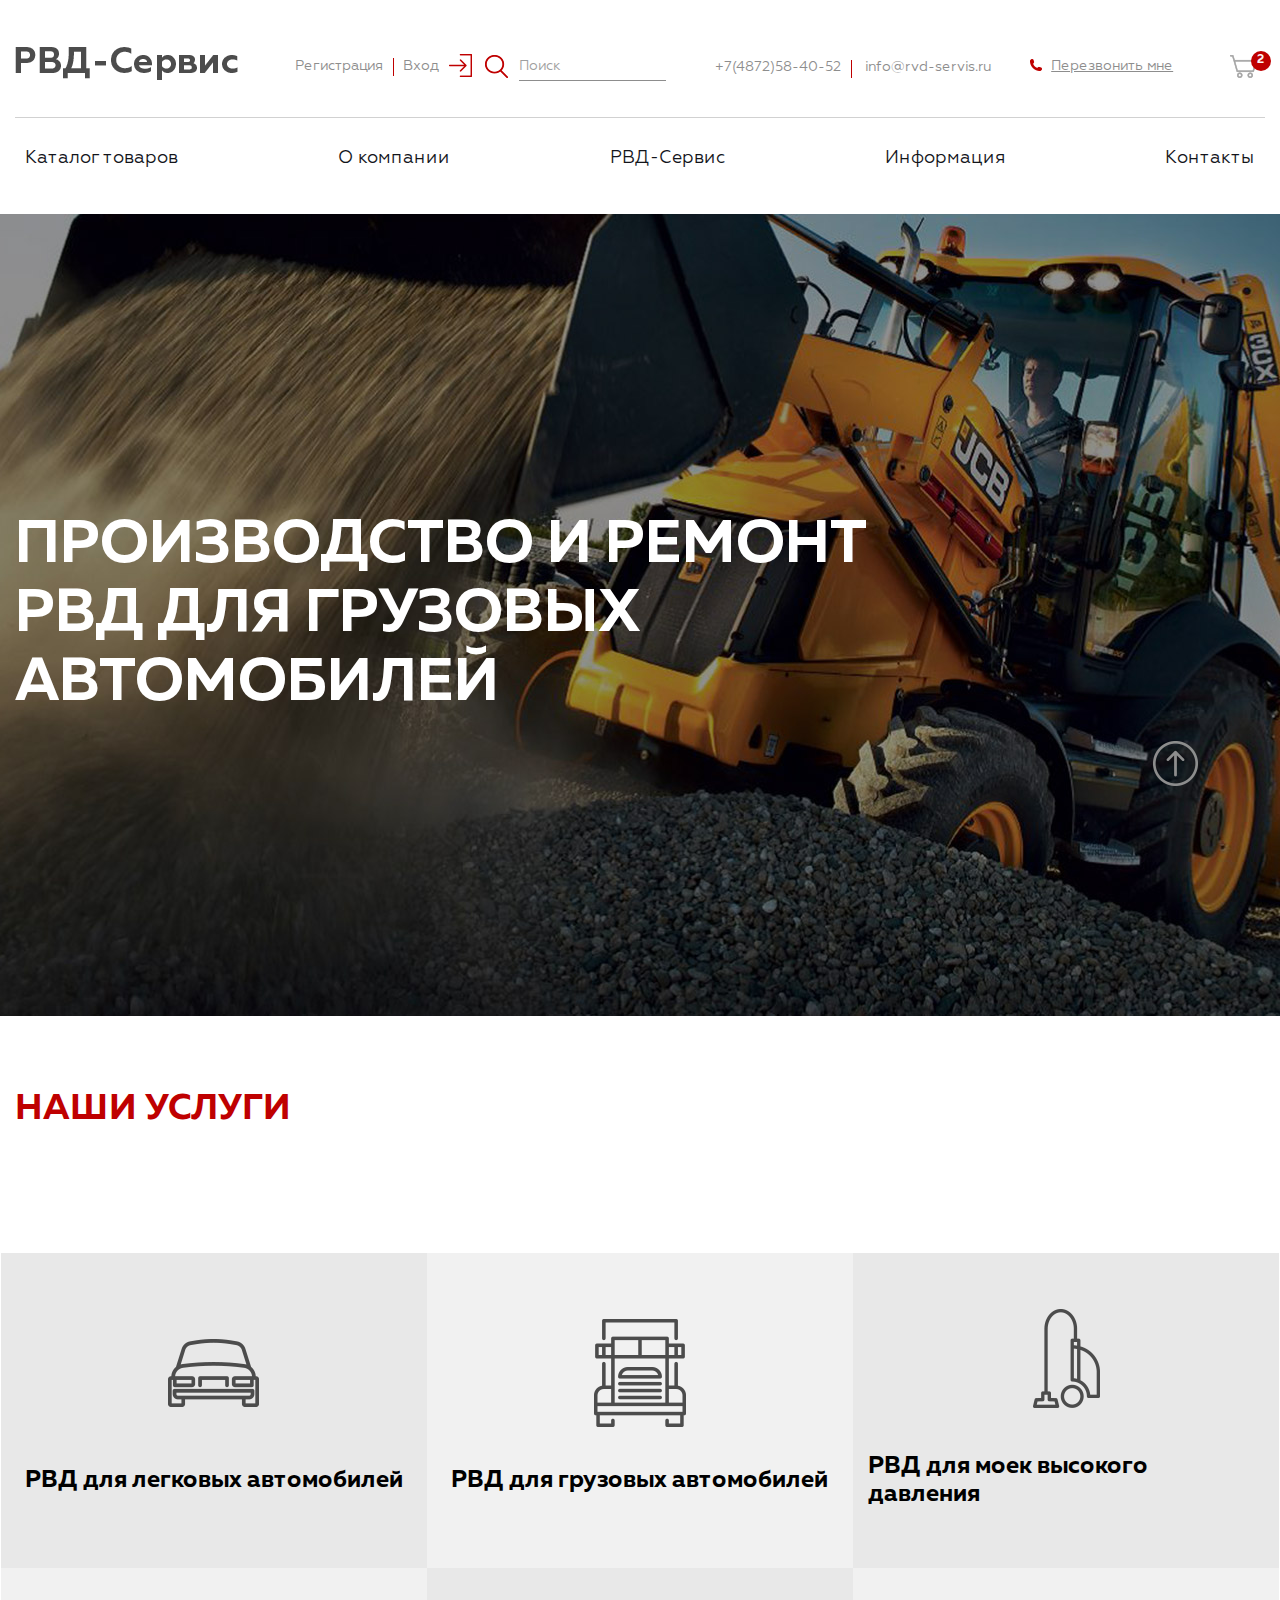
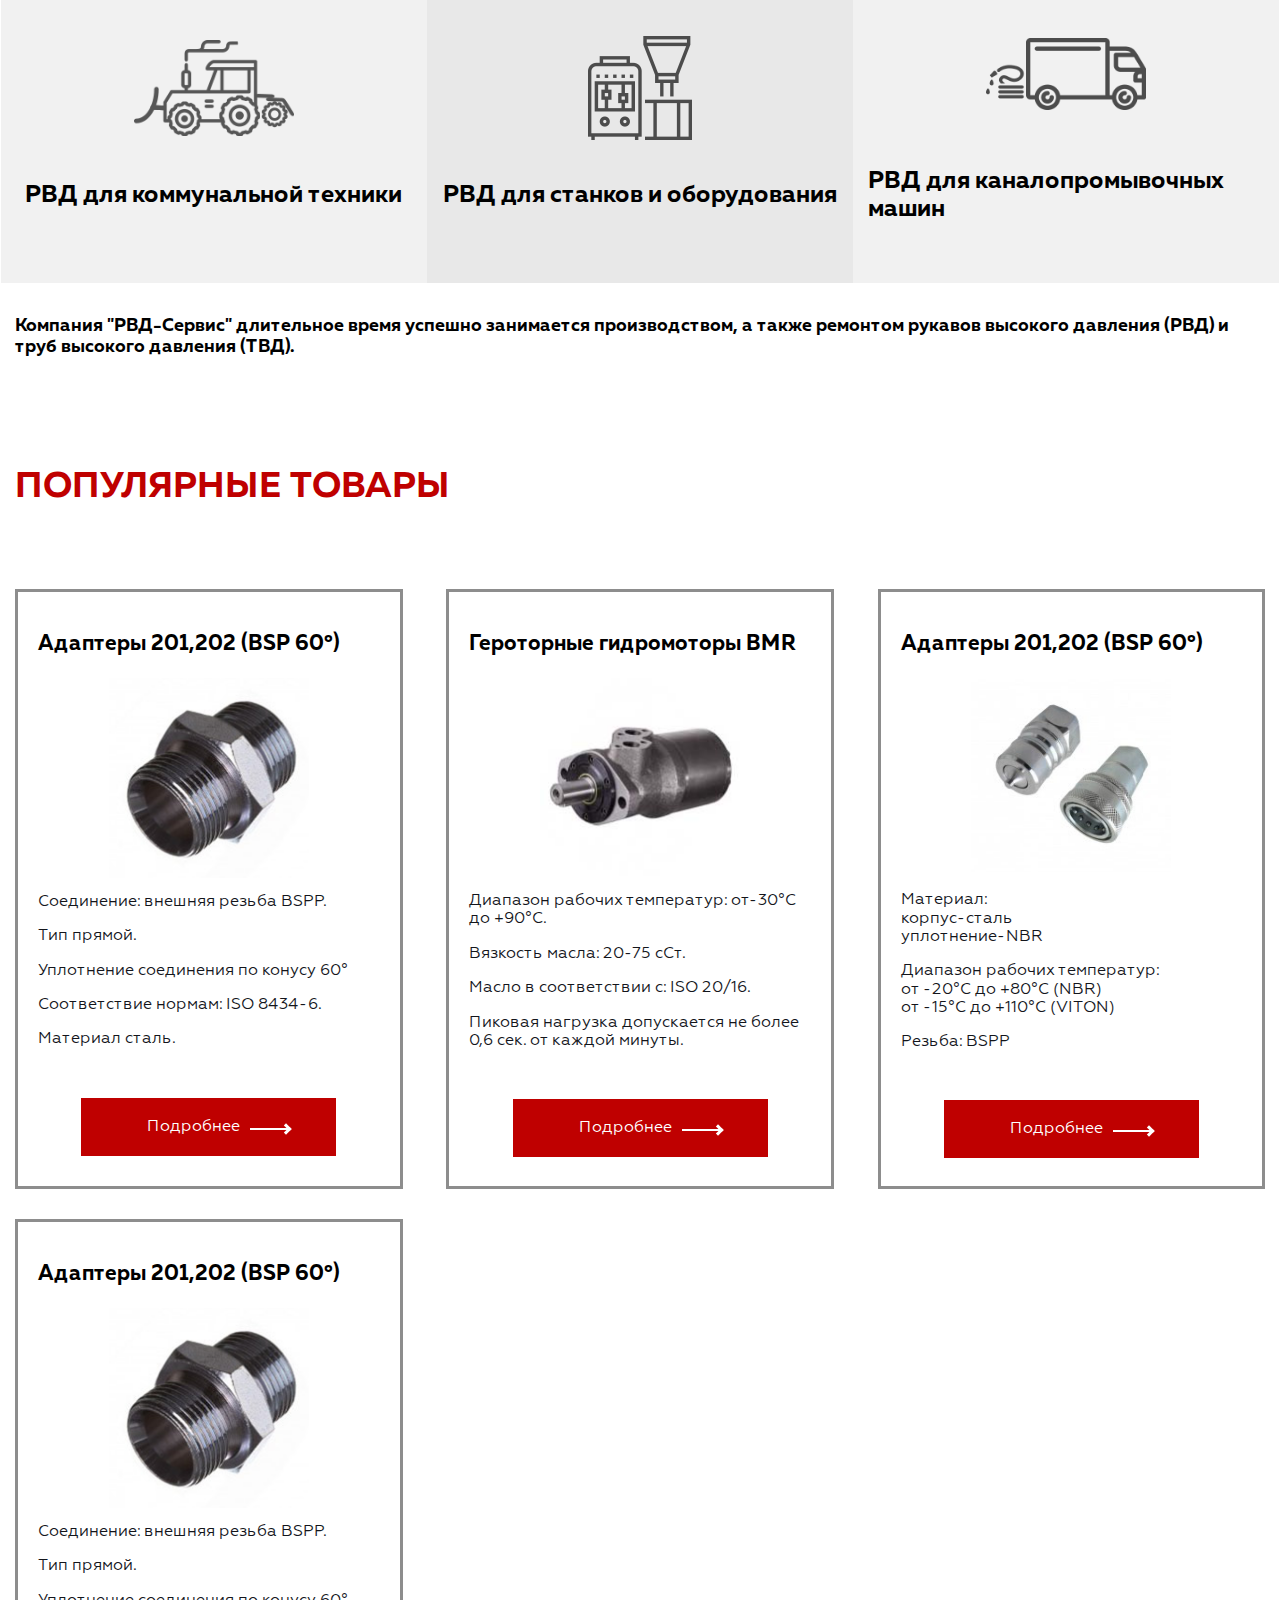
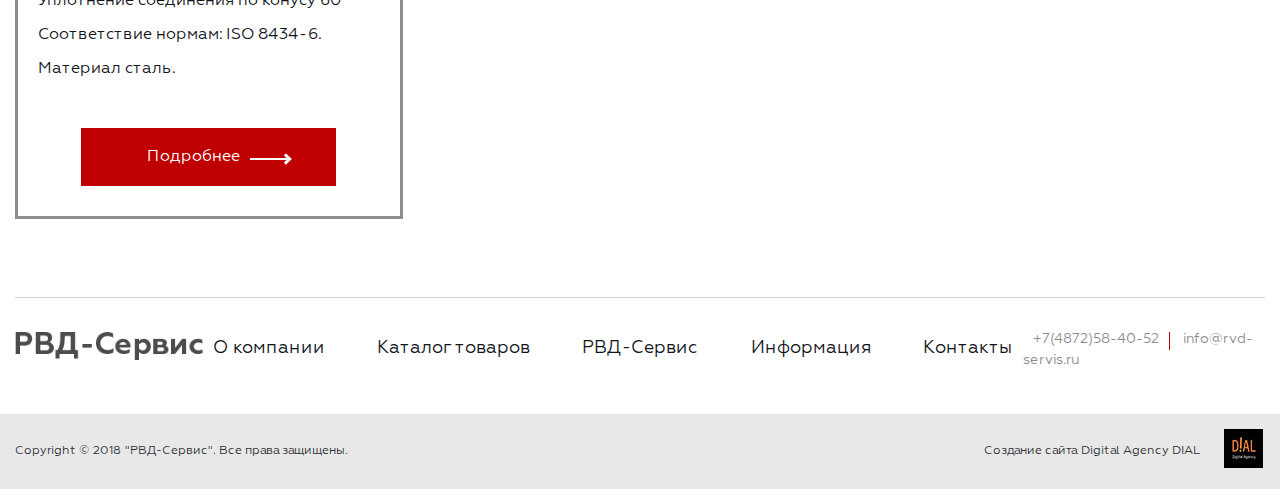
==== commit caff622e: "Завершение верстки" ====
--- a/index.html
+++ b/index.html
@@ -5,16 +5,14 @@
     <title>РВД-Сервис</title>
     <link rel="stylesheet" href="css/normalize.css">
     <link rel="stylesheet" href="css/style.css">
+    <meta name="viewport" content="width=device-width, initial-scale=1">
   </head>
 
   <body>
 
     <header class="header">
-
       <div class="container">
-
         <div class="header__top">
-
           <div class="header__logo logo"><img class="logo__image" src="images/logo.png" alt="Логотип РВД-Сервис"></div>
 
           <div class="header__username">
@@ -22,7 +20,7 @@
             <a class="header__login greytext greytext--icon" href="#">Вход</a>
           </div>
 
-          <form class="header__search-form search-form" action="" method="get">
+          <form class="header__search-form search-form" action="#" method="get">
             <input class="search-form__search-text" type="text" name="search-text" placeholder="Поиск">
             <input class="search-form__btn" type="submit" value="">
           </form>
@@ -42,9 +40,7 @@
       </div>
 
       <div class="header__bottom">
-
         <nav class="header__navigation navigation">
-
           <ul class="navigation__list">
             <li class="navigation__item"><a class="navigation__link navigation__link--arrow" href="#">Каталог товаров</a></li>
             <li class="navigation__item"><a class="navigation__link" href="#">О компании</a></li>
@@ -52,7 +48,6 @@
             <li class="navigation__item"><a class="navigation__link" href="#">Информация</a></li>
             <li class="navigation__item"><a class="navigation__link" href="#">Контакты</a></li>
           </ul>
-
         </nav>
       </div>
      </div>
@@ -60,77 +55,75 @@
 
    <main class="main">
      <h1 class="visually-hidden">РВД-Сервис</h1>
-
-       <div class="banner">
-         <div class="container">
-           <div class="banner__title">ПРОИЗВОДСТВО И РЕМОНТ РВД ДЛЯ ГРУЗОВЫХ АВТОМОБИЛЕЙ</div>
-         </div>
-       </div>
+     <div class="banner">
+       <div class="container">
+         <div class="banner__title">ПРОИЗВОДСТВО И РЕМОНТ РВД ДЛЯ ГРУЗОВЫХ АВТОМОБИЛЕЙ</div>
+       </div>
+     </div>
 
      <section class="services">
-
        <div class="container">
          <h2 class="services__title">НАШИ УСЛУГИ</h2>
        </div>
-
        <div class="container container--big">
-
          <ul class="services__list">
-
-           <li class="services__item">
-             <div class="services__icon"><img class="services__image" src="images/services_1.png" alt="Иконка легковой машины"></div>
-             <h3 class="services__item-title">РВД для легковых автомобилей</h3>
-           </li>
-
-           <li class="services__item">
-             <div class="services__icon"><img class="services__image" src="images/services_2.png" alt="Иконка грузовика"></div>
-             <h3 class="services__item-title">РВД для грузовых автомобилей</h3>
-           </li>
-
-           <li class="services__item">
-             <div class="services__icon"><img class="services__image" src="images/services_3.png" alt="Иконка мойки"></div>
-             <h3 class="services__item-title">РВД для моек высокого давления</h3>
-           </li>
-
-           <li class="services__item">
-             <div class="services__icon"><img class="services__image" src="images/services_4.png" alt="Иконка трактора"></div>
-             <h3 class="services__item-title">РВД для коммунальной техники</h3>
-           </li>
-
-           <li class="services__item">
-             <div class="services__icon"><img class="services__image" src="images/services_5.png" alt="Иконка мойки"></div>
-             <h3 class="services__item-title">РВД для станков и оборудования</h3>
-           </li>
-
-           <li class="services__item">
-             <div class="services__icon"><img class="services__image" src="images/services_6.png" alt="Иконка моечной машины"></div>
-             <h3 class="services__item-title">РВД для каналопромывочных машин</h3>
+           <li class="services__item">
+             <a class="services__item-link" href="#">
+               <div class="services__icon"><img class="services__image" src="images/services_1.png" alt="Иконка легковой машины"></div>
+               <h3 class="services__item-title">РВД для легковых автомобилей</h3>
+           </a>
+           </li>
+
+           <li class="services__item">
+             <a class="services__item-link" href="#">
+               <div class="services__icon"><img class="services__image" src="images/services_2.png" alt="Иконка грузовика"></div>
+               <h3 class="services__item-title">РВД для грузовых автомобилей</h3>
+             </a>
+           </li>
+
+           <li class="services__item">
+             <a class="services__item-link" href="#">
+               <div class="services__icon"><img class="services__image" src="images/services_3.png" alt="Иконка мойки"></div>
+               <h3 class="services__item-title">РВД для моек высокого давления</h3>
+             </a>
+           </li>
+
+           <li class="services__item">
+             <a class="services__item-link" href="#">
+               <div class="services__icon"><img class="services__image" src="images/services_4.png" alt="Иконка трактора"></div>
+               <h3 class="services__item-title">РВД для коммунальной техники</h3>
+             </a>
+           </li>
+
+           <li class="services__item">
+             <a class="services__item-link" href="#">
+               <div class="services__icon"><img class="services__image" src="images/services_5.png" alt="Иконка мойки"></div>
+               <h3 class="services__item-title">РВД для станков и оборудования</h3>
+             </a>
+           </li>
+
+           <li class="services__item">
+             <a class="services__item-link" href="#">
+               <div class="services__icon"><img class="services__image" src="images/services_6.png" alt="Иконка моечной машины"></div>
+               <h3 class="services__item-title">РВД для каналопромывочных машин</h3>
+             </a>
            </li>
          </ul>
        </div>
-
-       <div class="container">
-
+       <div class="container">
          <div class="services__text">Компания "РВД-Сервис" длительное время успешно занимается производством,
             а также ремонтом рукавов высокого давления (РВД) и труб высокого давления (ТВД).
          </div>
-
-       </div>
-      </div>
+       </div>
      </section>
 
      <section class="popular">
-
-       <div class="container">
-
+       <div class="container">
          <h2 class="popular__title">ПОПУЛЯРНЫЕ ТОВАРЫ</h2>
-
            <ul class="popular__list">
-
              <li class="popular__item">
                <h3 class="popular__item-title">Адаптеры 201,202 (BSP 60°)</h3>
                  <div class="popular__picture"><img class="popular__image" src="images/item_1.jpg" alt="Фото первого адаптера"></div>
-
                   <div class="popular__desc">
                     <p class="popular__desc-item">Соединение: внешняя резьба BSPP.</p>
                     <p class="popular__desc-item">Тип прямой.</p>
@@ -138,41 +131,35 @@
                     <p class="popular__desc-item">Соответствие нормам: ISO 8434-6.</p>
                     <p class="popular__desc-item">Материал сталь.</p>
                   </div>
-
                 <a class="popular__link" href="#">Подробнее<div class="popular__arrow"></div></a>
              </li>
 
              <li class="popular__item">
                <h3 class="popular__item-title">Героторные гидромоторы BMR</h3>
                  <div class="popular__picture"><img class="popular__image" src="images/item_2.jpg" alt="Фото гидромотора"></div>
-
                   <div class="popular__desc">
                     <p class="popular__desc-item">Диапазон рабочих температур: от-30°C до +90°C.</p>
                     <p class="popular__desc-item">Вязкость масла: 20-75 сСт.</p>
                     <p class="popular__desc-item">Масло в соответствии с: ISO 20/16.</p>
                     <p class="popular__desc-item">Пиковая нагрузка допускается не более 0,6 сек. от каждой минуты.</p>
                   </div>
-
                 <a class="popular__link" href="#">Подробнее<div class="popular__arrow"></div></a>
              </li>
 
              <li class="popular__item">
                <h3 class="popular__item-title">Адаптеры 201,202 (BSP 60°)</h3>
                 <div class="popular__picture"><img class="popular__image" src="images/item_3.jpg" alt="Фото второго адаптера"></div>
-
                   <div class="popular__desc">
                     <p class="popular__desc-item">Материал:  <br>корпус-сталь <br>уплотнение-NBR</p>
                     <p class="popular__desc-item">Диапазон рабочих температур: <br>от -20°C до +80°С (NBR) <br>от -15°C до +110°C (VITON)</p>
                     <p class="popular__desc-item">Резьба: BSPP</p>
                   </div>
-
                  <a class="popular__link" href="#">Подробнее<div class="popular__arrow"></div></a>
              </li>
 
              <li class="popular__item">
                <h3 class="popular__item-title">Адаптеры 201,202 (BSP 60°)</h3>
                 <div class="popular__picture"><img class="popular__image" src="images/item_4.jpg" alt="Фото первого адаптера"></div>
-
                   <div class="popular__desc">
                     <p class="popular__desc-item">Соединение: внешняя резьба BSPP.</p>
                     <p class="popular__desc-item">Тип прямой.</p>
@@ -180,7 +167,6 @@
                     <p class="popular__desc-item">Соответствие нормам: ISO 8434-6.</p>
                     <p class="popular__desc-item">Материал сталь.</p>
                   </div>
-
                <a class="popular__link" href="#">Подробнее<div class="popular__arrow"></div></a>
              </li>
             </ul>
@@ -189,15 +175,10 @@
         </main>
 
         <footer class="footer">
-
           <div class="footer__top">
-
             <div class="container">
-
               <div class="footer__list">
-
                 <div class="footer__logo logo"><img class="logo__image" src="images/logo.png" alt="Логотип РВД-Сервис"></div>
-
                 <ul class="footer__navigation navigation">
                   <li class="navigation__item"><a class="navigation__link" href="#">О компании</a></li>
                   <li class="navigation__item"><a class="navigation__link" href="#">Каталог товаров</a></li>
@@ -205,7 +186,6 @@
                   <li class="navigation__item"><a class="navigation__link" href="#">Информация</a></li>
                   <li class="navigation__item"><a class="navigation__link" href="#">Контакты</a></li>
                 </ul>
-
                 <div class="footer__contact">
                   <a class="footer__contact-link greytext greytext--line" href="tel:74872584052">+7(4872)58-40-52</a>
                   <a class="footer__contact-link greytext" href="mailto:info@rvd-servis.ru">info@rvd-servis.ru</a>
@@ -213,19 +193,12 @@
               </div>
             </div>
           </div>
-
-
-
           <div class="footer__bottom">
-
             <div class="container">
-
                <div class="footer__info">
-
                  <div class="footer__copyright">Copyright © 2018 "РВД-Сервис". Все права защищены.</div>
-
                  <div class="footer__creation-block">
-                   <div class="footer__creation">Создание сайта<a class="footer__creation-link" href="#">Digital Agency DIAL</a></div>
+                   <div class="footer__creation">Создание сайта<a class="footer__creation-link" href="https://dialweb.ru/" target="_blank">Digital Agency DIAL</a></div>
                    <div class="footer__creation-logo"><img class="footer__creation-image" src="images/logo_dial.jpg" alt="Логотип DIAL"></div>
                  </div>
                </div>
@@ -234,6 +207,7 @@
          </footer>
 
       <div class="arrowup"></div>
-
+      <script src="libs/jquery-3.3.1.min.js"></script>
+      <script src="js/script.js"></script>
    </body>
 </html>
--- a/css/style.css
+++ b/css/style.css
@@ -51,7 +51,7 @@
 }
 
 .container--big {
-  width: 1920px;
+  width: 1900px;
   padding: 0;
 }
 
@@ -127,10 +127,10 @@
 }
 
 .header__callme-btn {
-  padding-left: -5px;
   border: 0;
   background-color: transparent;
   text-decoration: underline;
+  cursor: pointer;
 }
 
 .search-form {
@@ -143,7 +143,9 @@
   width: 147px;
   border: 0;
   list-style: none;
-  padding-left: 17px;
+  padding-left: 0;
+  padding-bottom: 2px;
+  border-bottom: 1px solid #8d8d8d;
 }
 
 ::placeholder {
@@ -151,8 +153,20 @@
   font-style: normal;
   font-size: 14px;
   color: #9f9f9f;
-  padding-bottom: 2px;
-  border-bottom: 1px solid #8d8d8d;
+}
+
+::-ms-input-placeholder { /* Internet Explorer 10-11 */
+  font-family: "Geometria", "Arial", sans-serif;
+  font-style: normal;
+  font-size: 14px;
+  color: #9f9f9f;
+}
+
+::-ms-input-placeholder { /* Microsoft Edge */
+  font-family: "Geometria", "Arial", sans-serif;
+  font-style: normal;
+  font-size: 14px;
+  color: #9f9f9f;
 }
 
 .search-form__btn {
@@ -161,15 +175,14 @@
   height: 30px;
   border: 0;
   background-color: transparent;
-  top: -2px;
-  left: 7px;
+  top: 0px;
+  left: -7px;
   background-image: url("../images/search.png");
   background-repeat: no-repeat;
   background-position: center;
 }
 
 .header__cart-link {
-  font-style: "Geometria", "Arial", sans-serif;
   font-size: 12px;
   color: #fbf4f4;
   text-decoration: none;
@@ -177,7 +190,6 @@
   width: 42px;
   height: 42px;
   background-image: url("../images/cart.png");
-  background-color: ;
   background-repeat: no-repeat;
   background-position: center;
 }
@@ -213,15 +225,14 @@
   font-family: "Geometria", "Arial", sans-serif;
   font-size: 18px;
   color: #13151b;
-  padding: 0 5px;
+  padding: 10px;
   text-decoration: none;
 }
 
 .navigation__link--lines {
-  padding: 10px;
-}
-
-.navigation__link--lines:hover {
+}
+
+.navigation__link:hover {
   border-top: 1px solid #bf0000;
   border-bottom: 1px solid #bf0000;
 }
@@ -232,7 +243,7 @@
   width: 5px;
   height: 5px;
   position: absolute;
-  top: 9px;
+  top: 18px;
   right: -25px;
   border-right: 1px solid #000000;
   border-bottom: 1px solid #000000;
@@ -259,6 +270,7 @@
   background: url("../images/banner_big.jpg");
   background-repeat: no-repeat;
   background-position: center;
+  background-size: cover;
 }
 
 .banner__title {
@@ -284,27 +296,34 @@
 }
 
 .services__item {
+  width: 33.3%;
+  min-height: 315px;
+}
+
+.services__item:nth-child(odd) {
+  background-color: #e8e8e8;
+
+}
+
+.services__item:nth-child(even) {
+  background-color: #f1f1f1;
+}
+
+.services__item-title {
+  display: flex;
+  align-items: center;
+  font-size: 24px;
+  color: #000000;
+}
+
+.services__item-link {
   display: flex;
   align-items: center;
   justify-content: center;
   flex-direction: column;
-  width: 33.3%;
-  height: 315px;
-}
-
-.services__item:nth-child(odd) {
-  background-color: #e8e8e8;
-}
-
-.services__item:nth-child(even) {
-  background-color: #f1f1f1;
-}
-
-.services__item-title {
-  display: flex;
-  align-items: center;
-  font-size: 24px;
-  color: #000000;
+  height: 100%;
+  padding: 15px;
+  text-decoration: none;
 }
 
 .services__icon {
@@ -329,6 +348,14 @@
   color: #bf0000;
 }
 
+.popular__title--blue {
+  color: blue;
+}
+
+.popular__title--green {
+  color: green;
+}
+
 .popular__list {
   display: flex;
   justify-content: space-between;
@@ -339,15 +366,16 @@
 .popular__item {
   display: block;
   width: 390px;
-  min-height: 644px;
+  min-height: 600px;
   border: 3px solid #8d8d8d;
   display: flex;
   flex-direction: column;
+  padding: 20px;
 }
 
 .popular__item-title {
   display: flex;
-  justify-content: center;
+  justify-content: flex-start;
   align-items: center;
 }
 
@@ -368,9 +396,8 @@
 }
 
 .popular__desc {
-  margin-top: 37px;
-  margin-left: 24px;
-  width: 318px;
+  margin-top: auto;
+  padding: 24px 0;
   min-height: 195px;
 }
 
@@ -385,7 +412,7 @@
   display: block;
   width: 255px;
   min-height: 58px;
-  margin: 40px auto;
+  margin: auto;
   font-family: "Geometria", "Arial", sans-serif;
   font-size: 16px;
   color: #ffffff;
@@ -394,6 +421,9 @@
   display: flex;
   justify-content: center;
   align-items: center;
+  text-align: center;
+  margin-top: auto;
+  align-self: center;
   transition: 0.4s;
 }
 
@@ -504,3 +534,37 @@
   background-repeat: no-repeat;
   background-position: center;
 }
+
+@media screen and (max-width: 1680px) {
+  .container {
+    width: 100%;
+  }
+
+  .popular__item {
+    width: 24%;
+  }
+}
+
+@media screen and (max-width: 1280px) {
+  .popular__list {
+    flex-wrap: wrap;
+  }
+
+  .popular__item {
+    width: 31%;
+    margin-bottom: 30px;
+  }
+}
+
+@media screen and (max-width: 1010px) {
+  .popular__item {
+    width: 49%;
+  }
+}
+
+
+@media screen and (max-width: 630px) {
+  .popular__item {
+    width: 100%;
+  }
+}
